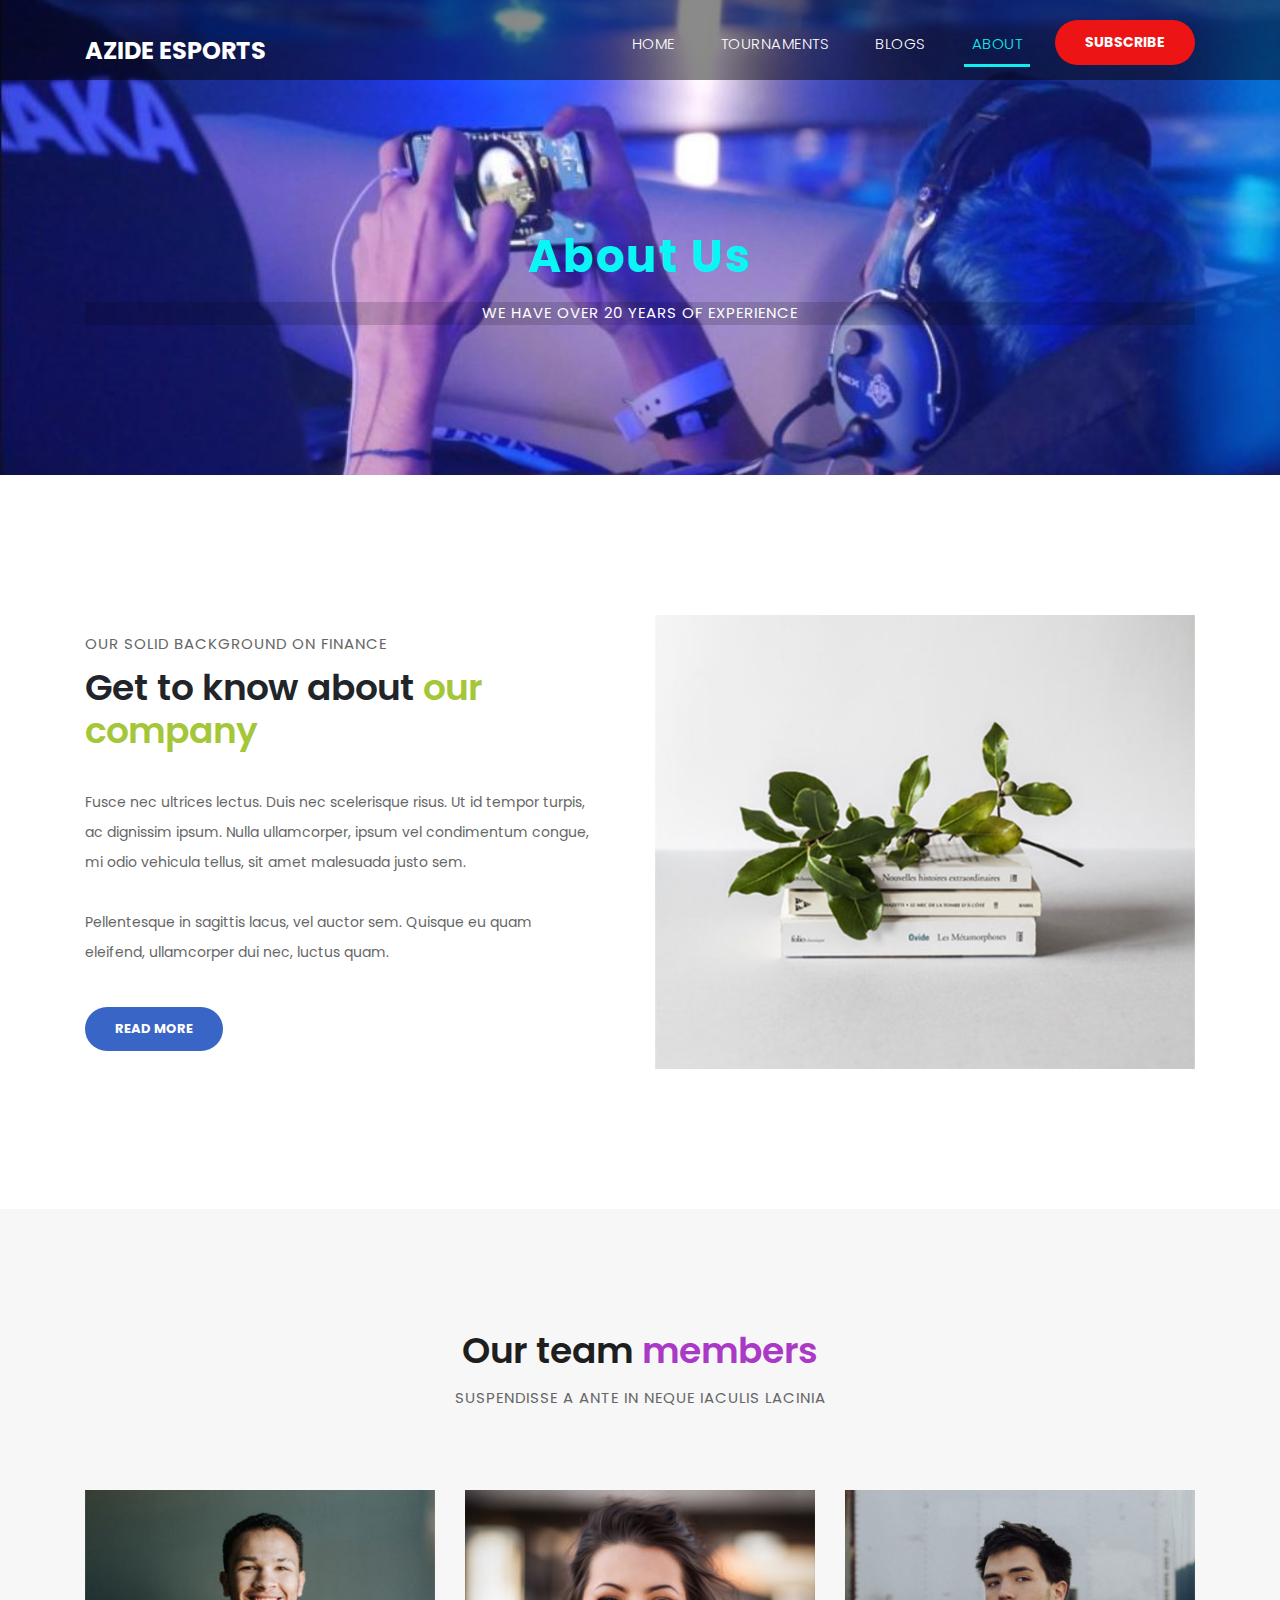
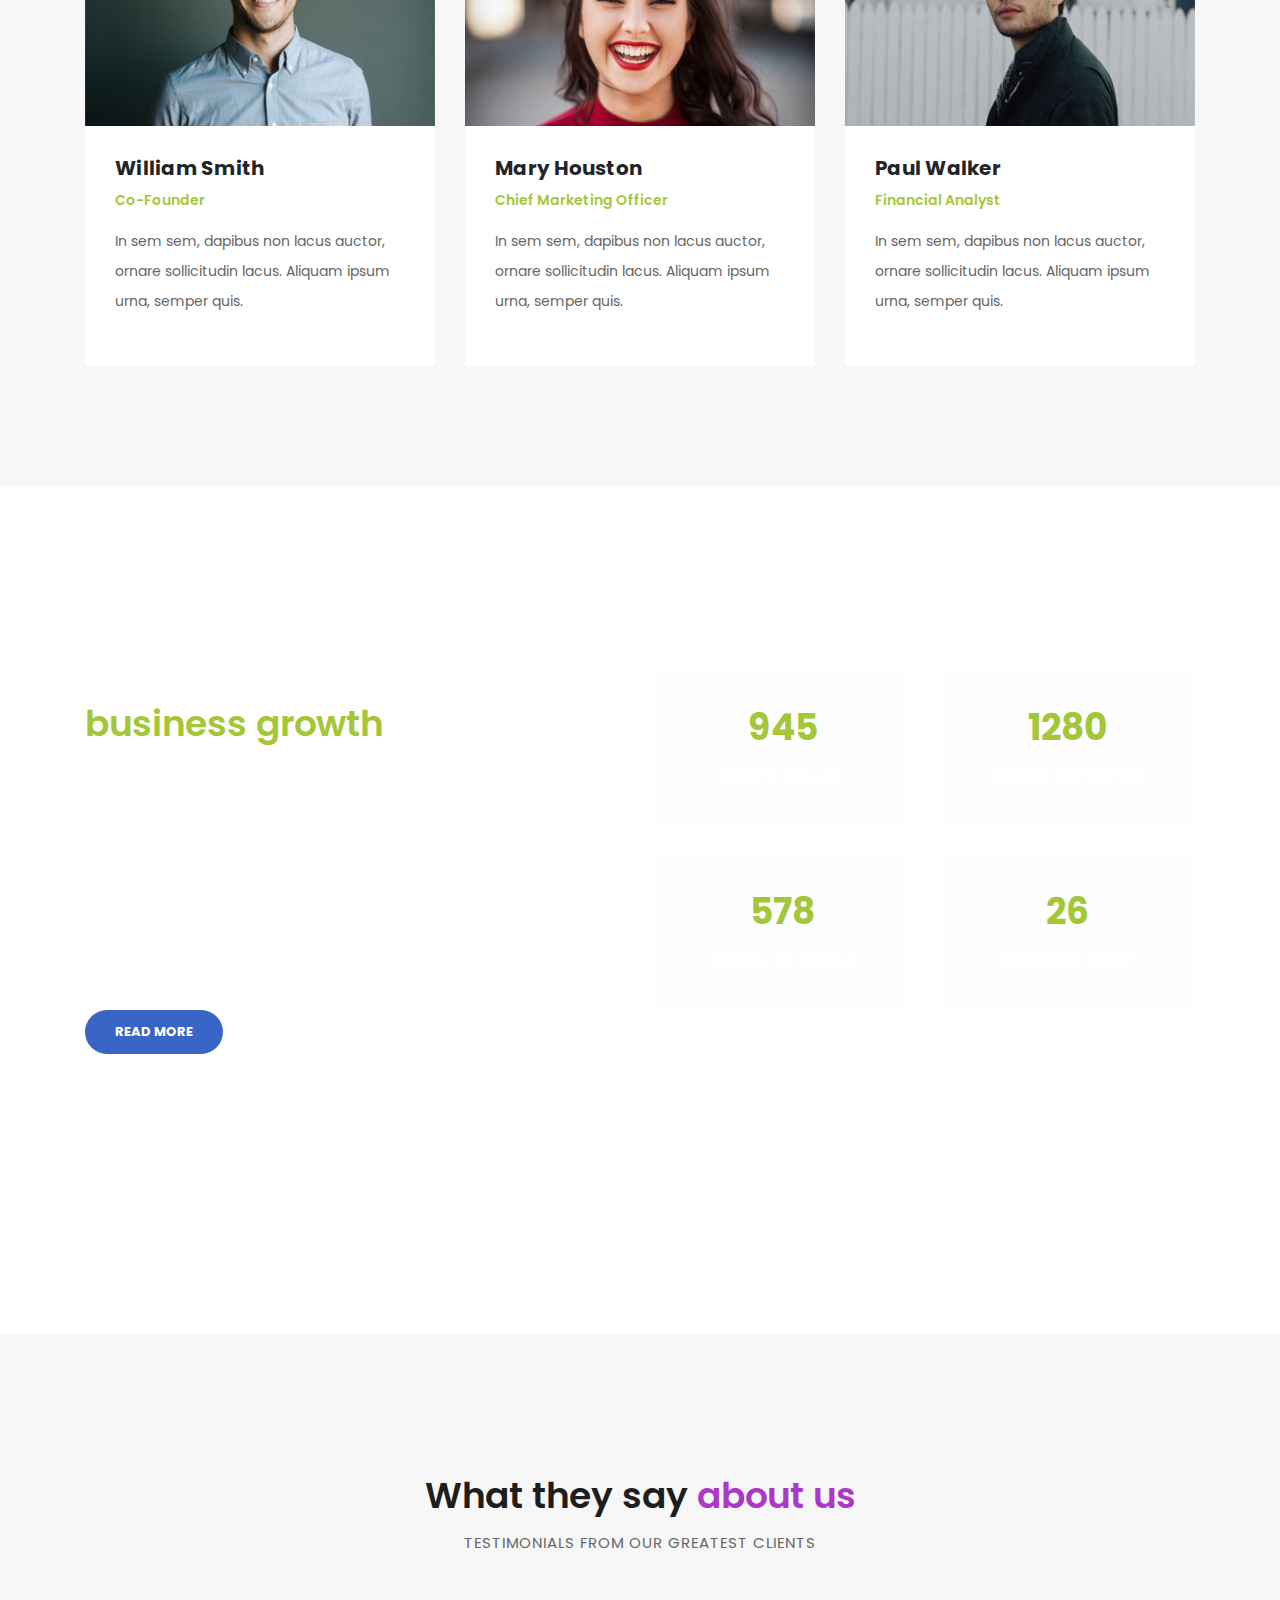
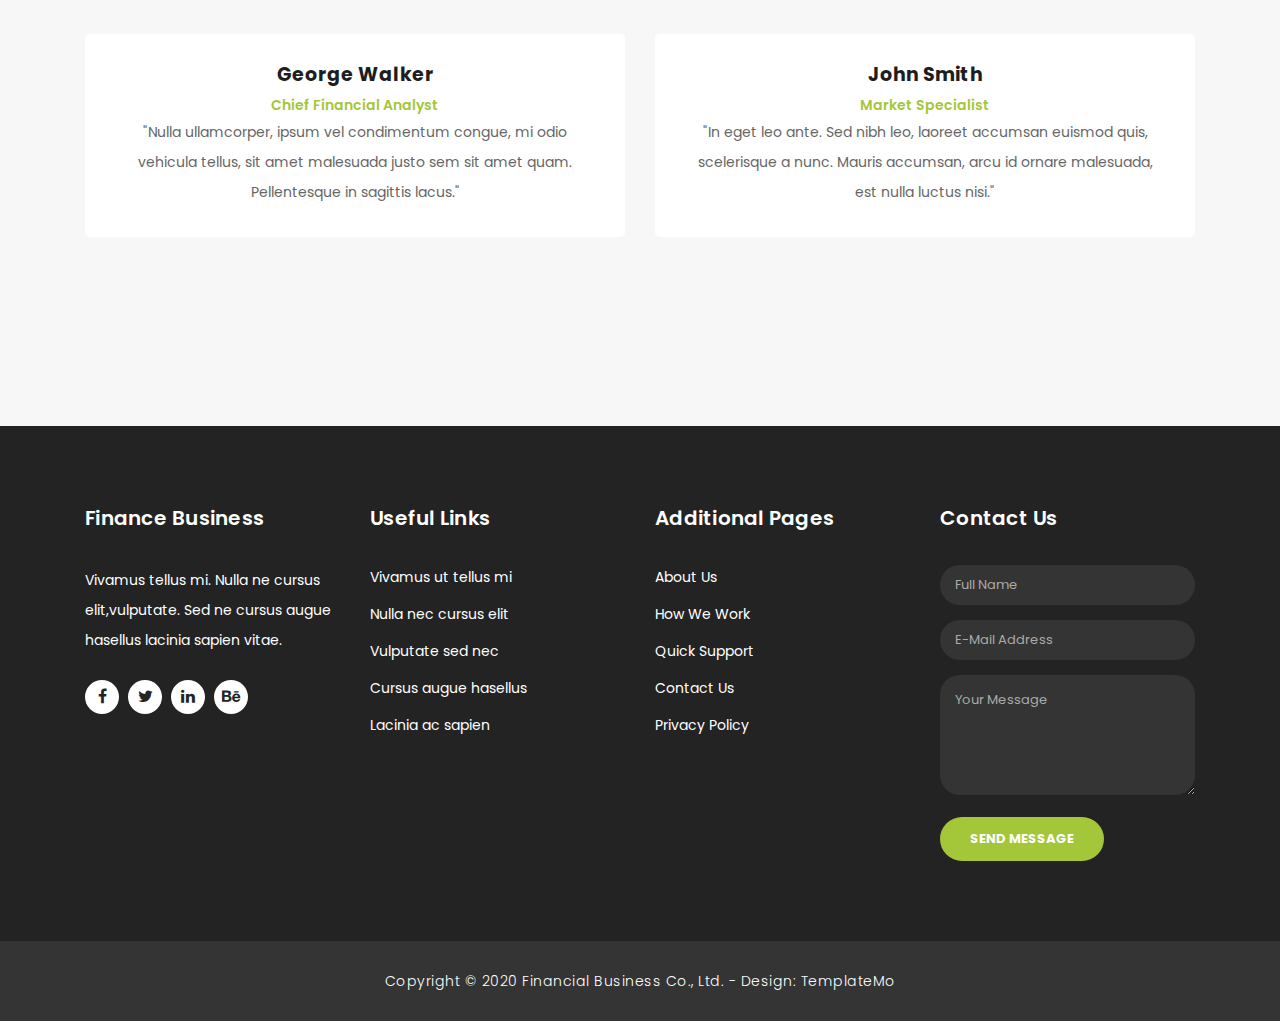
==== about.html @ a2c408aa "Add files via upload" ====
<!DOCTYPE html>
<html lang="en">

  <head>

    <meta charset="utf-8">
    <meta name="viewport" content="width=device-width, initial-scale=1, shrink-to-fit=no">
    <meta name="description" content="">
    <meta name="author" content="TemplateMo">
    <link href="https://fonts.googleapis.com/css?family=Poppins:100,200,300,400,500,600,700,800,900&display=swap" rel="stylesheet">

    <title>About Us</title>

    <!-- Bootstrap core CSS -->
    <link href="vendor/bootstrap/css/bootstrap.min.css" rel="stylesheet">

    <!-- Additional CSS Files -->
    <link rel="stylesheet" href="assets/css/fontawesome.css">
    <link rel="stylesheet" href="assets/css/templatemo-finance-business.css">
    <link rel="stylesheet" href="assets/css/owl.css">

  </head>

  <body>


    
    
    <header class="">
      <nav class="navbar navbar-expand-lg">
        <div class="container">
          <a class="navbar-brand" href="index.html"><h2>AZIDE ESPORTS</h2></a>
          <button class="navbar-toggler" type="button" data-toggle="collapse" data-target="#navbarResponsive" aria-controls="navbarResponsive" aria-expanded="false" aria-label="Toggle navigation">
            <span class="navbar-toggler-icon"></span>
          </button>
          <div class="collapse navbar-collapse" id="navbarResponsive">
            <ul class="navbar-nav ml-auto">
              <li class="nav-item">
                <a class="nav-link" href="index.html">HOME
                  <span class="sr-only">(current)</span>
                </a>
              </li>
              <li class="nav-item">
                <a class="nav-link" href="event.html">TOURNAMENTS</a>
              </li>
              <li class="nav-item ">
                <a class="nav-link" href="w3schoolblog.htm">BLOGS</a>
              </li>
              <li class="nav-item active">
                <a class="nav-link" href="about.html">ABOUT</a>
              </li>
              <li>
                <a href="#" class="filled-button1">SUBSCRIBE</a>
              </li>
            </ul>
          </div>
        </div>
      </nav>
    </header>

    <!-- Page Content -->
    <div class="page-heading header-text">
      <div class="container">
        <div class="row">
          <div class="col-md-12">
            <h1>About Us</h1>
            <span>We have over 20 years of experience</span>
          </div>
        </div>
      </div>
    </div>

    <div class="more-info about-info">
      <div class="container">
        <div class="row">
          <div class="col-md-12">
            <div class="more-info-content">
              <div class="row">
                <div class="col-md-6 align-self-center">
                  <div class="right-content">
                    <span>our solid background on finance</span>
                    <h2>Get to know about <em>our company</em></h2>
                    <p>Fusce nec ultrices lectus. Duis nec scelerisque risus. Ut id tempor turpis, ac dignissim ipsum. Nulla ullamcorper, ipsum vel condimentum congue, mi odio vehicula tellus, sit amet malesuada justo sem. 
                    <br><br>Pellentesque in sagittis lacus, vel auctor sem. Quisque eu quam eleifend, ullamcorper dui nec, luctus quam.</p>
                    <a href="" class="filled-button">Read More</a>
                  </div>
                </div>
                <div class="col-md-6">
                  <div class="left-image">
                    <img src="assets/images/about-image.jpg" alt="">
                  </div>
                </div>
              </div>
            </div>
          </div>
        </div>
      </div>
    </div>

    <div class="team">
      <div class="container">
        <div class="row">
          <div class="col-md-12">
            <div class="section-heading">
              <h2>Our team <em>members</em></h2>
              <span>Suspendisse a ante in neque iaculis lacinia</span>
            </div>
          </div>
          <div class="col-md-4">
            <div class="team-item">
              <img src="assets/images/team_01.jpg" alt="">
              <div class="down-content">
                <h4>William Smith</h4>
                <span>Co-Founder</span>
                <p>In sem sem, dapibus non lacus auctor, ornare sollicitudin lacus. Aliquam ipsum urna, semper quis.</p>
              </div>
            </div>
          </div>
          <div class="col-md-4">
            <div class="team-item">
              <img src="assets/images/team_02.jpg" alt="">
              <div class="down-content">
                <h4>Mary Houston</h4>
                <span>Chief Marketing Officer</span>
                <p>In sem sem, dapibus non lacus auctor, ornare sollicitudin lacus. Aliquam ipsum urna, semper quis.</p>
              </div>
            </div>
          </div>
          <div class="col-md-4">
            <div class="team-item">
              <img src="assets/images/team_03.jpg" alt="">
              <div class="down-content">
                <h4>Paul Walker</h4>
                <span>Financial Analyst</span>
                <p>In sem sem, dapibus non lacus auctor, ornare sollicitudin lacus. Aliquam ipsum urna, semper quis.</p>
              </div>
            </div>
          </div>
        </div>
      </div>
    </div>

    <div class="fun-facts">
      <div class="container">
        <div class="row">
          <div class="col-md-6">
            <div class="left-content">
              <span>Lorem ipsum dolor sit amet</span>
              <h2>Our solutions for your <em>business growth</em></h2>
              <p>Pellentesque ultrices at turpis in vestibulum. Aenean pretium elit nec congue elementum. Nulla luctus laoreet porta. Maecenas at nisi tempus, porta metus vitae, faucibus augue. 
              <br><br>Fusce et venenatis ex. Quisque varius, velit quis dictum sagittis, odio velit molestie nunc, ut posuere ante tortor ut neque.</p>
              <a href="" class="filled-button">Read More</a>
            </div>
          </div>
          <div class="col-md-6 align-self-center">
            <div class="row">
              <div class="col-md-6">
                <div class="count-area-content">
                  <div class="count-digit">945</div>
                  <div class="count-title">Work Hours</div>
                </div>
              </div>
              <div class="col-md-6">
                <div class="count-area-content">
                  <div class="count-digit">1280</div>
                  <div class="count-title">Great Reviews</div>
                </div>
              </div>
              <div class="col-md-6">
                <div class="count-area-content">
                  <div class="count-digit">578</div>
                  <div class="count-title">Projects Done</div>
                </div>
              </div>
              <div class="col-md-6">
                <div class="count-area-content">
                  <div class="count-digit">26</div>
                  <div class="count-title">Awards Won</div>
                </div>
              </div>
            </div>
          </div>
        </div>
      </div>
    </div>

    <div class="testimonials">
      <div class="container">
        <div class="row">
          <div class="col-md-12">
            <div class="section-heading">
              <h2>What they say <em>about us</em></h2>
              <span>testimonials from our greatest clients</span>
            </div>
          </div>
          <div class="col-md-12">
            <div class="owl-testimonials owl-carousel">
              
              <div class="testimonial-item">
                <div class="inner-content">
                  <h4>George Walker</h4>
                  <span>Chief Financial Analyst</span>
                  <p>"Nulla ullamcorper, ipsum vel condimentum congue, mi odio vehicula tellus, sit amet malesuada justo sem sit amet quam. Pellentesque in sagittis lacus."</p>
                </div>
                <img src="http://placehold.it/60x60" alt="">
              </div>
              
              <div class="testimonial-item">
                <div class="inner-content">
                  <h4>John Smith</h4>
                  <span>Market Specialist</span>
                  <p>"In eget leo ante. Sed nibh leo, laoreet accumsan euismod quis, scelerisque a nunc. Mauris accumsan, arcu id ornare malesuada, est nulla luctus nisi."</p>
                </div>
                <img src="http://placehold.it/60x60" alt="">
              </div>
              
              <div class="testimonial-item">
                <div class="inner-content">
                  <h4>David Wood</h4>
                  <span>Chief Accountant</span>
                  <p>"Ut ultricies maximus turpis, in sollicitudin ligula posuere vel. Donec finibus maximus neque, vitae egestas quam imperdiet nec. Proin nec mauris eu tortor consectetur tristique."</p>
                </div>
                <img src="http://placehold.it/60x60" alt="">
              </div>
              
              <div class="testimonial-item">
                <div class="inner-content">
                  <h4>Andrew Boom</h4>
                  <span>Marketing Head</span>
                  <p>"Curabitur sollicitudin, tortor at suscipit volutpat, nisi arcu aliquet dui, vitae semper sem turpis quis libero. Quisque vulputate lacinia nisl ac lobortis."</p>
                </div>
                <img src="http://placehold.it/60x60" alt="">
              </div>
              
            </div>
          </div>
        </div>
      </div>
    </div>

    <!-- Footer Starts Here -->
    <footer>
      <div class="container">
        <div class="row">
          <div class="col-md-3 footer-item">
            <h4>Finance Business</h4>
            <p>Vivamus tellus mi. Nulla ne cursus elit,vulputate. Sed ne cursus augue hasellus lacinia sapien vitae.</p>
            <ul class="social-icons">
              <li><a rel="nofollow" href="https://fb.com/templatemo" target="_blank"><i class="fa fa-facebook"></i></a></li>
              <li><a href="#"><i class="fa fa-twitter"></i></a></li>
              <li><a href="#"><i class="fa fa-linkedin"></i></a></li>
              <li><a href="#"><i class="fa fa-behance"></i></a></li>
            </ul>
          </div>
          <div class="col-md-3 footer-item">
            <h4>Useful Links</h4>
            <ul class="menu-list">
              <li><a href="#">Vivamus ut tellus mi</a></li>
              <li><a href="#">Nulla nec cursus elit</a></li>
              <li><a href="#">Vulputate sed nec</a></li>
              <li><a href="#">Cursus augue hasellus</a></li>
              <li><a href="#">Lacinia ac sapien</a></li>
            </ul>
          </div>
          <div class="col-md-3 footer-item">
            <h4>Additional Pages</h4>
            <ul class="menu-list">
              <li><a href="#">About Us</a></li>
              <li><a href="#">How We Work</a></li>
              <li><a href="#">Quick Support</a></li>
              <li><a href="#">Contact Us</a></li>
              <li><a href="#">Privacy Policy</a></li>
            </ul>
          </div>
          <div class="col-md-3 footer-item last-item">
            <h4>Contact Us</h4>
            <div class="contact-form">
              <form id="contact footer-contact" action="" method="post">
                <div class="row">
                  <div class="col-lg-12 col-md-12 col-sm-12">
                    <fieldset>
                      <input name="name" type="text" class="form-control" id="name" placeholder="Full Name" required="">
                    </fieldset>
                  </div>
                  <div class="col-lg-12 col-md-12 col-sm-12">
                    <fieldset>
                      <input name="email" type="text" class="form-control" id="email" pattern="[^ @]*@[^ @]*" placeholder="E-Mail Address" required="">
                    </fieldset>
                  </div>
                  <div class="col-lg-12">
                    <fieldset>
                      <textarea name="message" rows="6" class="form-control" id="message" placeholder="Your Message" required=""></textarea>
                    </fieldset>
                  </div>
                  <div class="col-lg-12">
                    <fieldset>
                      <button type="submit" id="form-submit" class="filled-button">Send Message</button>
                    </fieldset>
                  </div>
                </div>
              </form>
            </div>
          </div>
        </div>
      </div>
    </footer>
    
    <div class="sub-footer">
      <div class="container">
        <div class="row">
          <div class="col-md-12">
            <p>Copyright &copy; 2020 Financial Business Co., Ltd.
            
            - Design: <a rel="nofollow noopener" href="https://templatemo.com" target="_blank">TemplateMo</a></p>
          </div>
        </div>
      </div>
    </div>

    <!-- Bootstrap core JavaScript -->
    <script src="vendor/jquery/jquery.min.js"></script>
    <script src="vendor/bootstrap/js/bootstrap.bundle.min.js"></script>

    <!-- Additional Scripts -->
    <script src="assets/js/custom.js"></script>
    <script src="assets/js/owl.js"></script>
    <script src="assets/js/slick.js"></script>
    <script src="assets/js/accordions.js"></script>

    <script language = "text/Javascript"> 
      cleared[0] = cleared[1] = cleared[2] = 0; //set a cleared flag for each field
      function clearField(t){                   //declaring the array outside of the
      if(! cleared[t.id]){                      // function makes it static and global
          cleared[t.id] = 1;  // you could use true and false, but that's more typing
          t.value='';         // with more chance of typos
          t.style.color='#fff';
          }
      }
    </script>

  </body>
</html>
---- assets/css/templatemo-finance-business.css ----
body {
  font-family: 'Poppins', sans-serif;
  overflow-x: hidden;
  text-rendering: optimizeLegibility;
  -webkit-font-smoothing: antialiased;
  -moz-osx-font-smoothing: grayscale;
}
p {
	margin-bottom: 0px;
	font-size: 14px;
	color: #666666;
	line-height: 30px;
}
a {
	text-decoration: none!important;
}
ul {
	padding: 0;
	margin: 0;
	list-style: none;
}

h1,h2,h3,h4,h5,h6 {
	margin: 0px;
}

a.filled-button {
	background-color: #3966c6;
	color: #fff;
	font-size: 13px;
	text-transform: uppercase;
	font-weight: 700;
	margin-top: 10px;
	padding: 12px 30px;
	border-radius: 30px;
	display: inline-block;
	transition: all 0.3s;
}

a.filled-button:hover {
	background-color: #fff;
	color: #ff08f3;
}

a.filled-button1 {
	background-color: #ec1414;
	color: #fff;
	font-size: 14px;
	text-transform: uppercase;
	font-weight: 700;
	
	margin-left: 10px;
	margin-bottom: 15px;
	padding: 12px 30px;
	border-radius: 30px;
	display: inline-block;
	transition: all 0.3s;
}

a.filled-button:hover {
	background-color: #fff;
	color: #ff0808;
}

a.border-button {
	background-color: transparent;
	color: #fff;
	border: 2px solid #fff;
	font-size: 13px;
	text-transform: uppercase;
	font-weight: 700;
	padding: 10px 28px;
	border-radius: 30px;
	display: inline-block;
	transition: all 0.3s;
}

a.border-button:hover {
	background-color: #fff;
	color: #a4c639;
}

.section-heading {
	text-align: center;
	margin-bottom: 80px;
}

.section-heading h2 {
	font-size: 36px;
	font-weight: 600;
	color: #1e1e1e;
}

.section-heading em {
	font-style: normal;
	color: #aa39c6;
}

.section-heading span {
	display: block;
	margin-top: 15px;
	text-transform: uppercase;
	font-size: 15px;
	color: #666;
	letter-spacing: 1px;
}

#preloader {
  overflow: hidden;
  background: #3eaadb;
  left: 0;
  right: 0;
  top: 0;
  bottom: 0;
  position: fixed;
  z-index: 9999999;
  color: #fff;
}

#preloader .jumper {
  left: 0;
  top: 0;
  right: 0;
  bottom: 0;
  display: block;
  position: absolute;
  margin: auto;
  width: 50px;
  height: 50px;
}

#preloader .jumper > div {
  background-color: #fff;
  width: 10px;
  height: 10px;
  border-radius: 100%;
  -webkit-animation-fill-mode: both;
  animation-fill-mode: both;
  position: absolute;
  opacity: 0;
  width: 50px;
  height: 50px;
  -webkit-animation: jumper 1s 0s linear infinite;
  animation: jumper 1s 0s linear infinite;
}

#preloader .jumper > div:nth-child(2) {
  -webkit-animation-delay: 0.33333s;
  animation-delay: 0.33333s;
}

#preloader .jumper > div:nth-child(3) {
  -webkit-animation-delay: 0.66666s;
  animation-delay: 0.66666s;
}

@-webkit-keyframes jumper {
  0% {
    opacity: 0;
    -webkit-transform: scale(0);
    transform: scale(0);
  }
  5% {
    opacity: 1;
  }
  100% {
    -webkit-transform: scale(1);
    transform: scale(1);
    opacity: 0;
  }
}

@keyframes jumper {
  0% {
    opacity: 0;
    -webkit-transform: scale(0);
    transform: scale(0);
  }
  5% {
    opacity: 1;
  }
  100% {
    opacity: 0;
  }
}

/* Sub Header Style */

.sub-header {
	background-color: #a4c639;
	height: 46px;
	line-height: 46px;
}

.sub-header ul li {
	display: inline-block;
}

.sub-header ul.left-info li {
	border-left: 1px solid rgba(250,250,250,0.3);
	padding: 0px 20px;
}

.sub-header ul.left-info li:last-child {
	border-right: 1px solid rgba(250,250,250,0.3);
}

.sub-header ul.left-info li i {
	margin-right: 10px;
	font-size: 18px;
}

.sub-header ul.left-info li a {
	color: #fff;
	font-size: 14px;
	font-weight: 600;
}

.sub-header ul.right-icons {
	float: right;
}

.sub-header ul.right-icons li {
	margin-right: -4px;
	width: 46px;
	display: inline-block;
	text-align: center;
	border-right: 1px solid rgba(250,250,250,0.3);
}

.sub-header ul.right-icons li:first-child {
	border-left: 1px solid rgba(250,250,250,0.3);
}

.sub-header ul.right-icons li a {
	color: #fff;
	transition: all 0.3s;
}

.sub-header ul.right-icons li a:hover {
	opacity: 0.75;
}



/* Header Style */
header {
	position: absolute;
	z-index: 99999;
	width: 100%;
	background-color: rgba(0, 0, 0, 0.459)!important;
	height: 80px;
	-webkit-transition: all 0.3s ease-in-out 0s;
    -moz-transition: all 0.3s ease-in-out 0s;
    -o-transition: all 0.3s ease-in-out 0s;
    transition: all 0.3s ease-in-out 0s;
}
header .navbar {
	padding: 20px 0px;
}
.background-header .navbar {
	padding: 10px 0px;
}
.background-header {
	top: 0;
	position: fixed;
	background-color: #fff!important;
	box-shadow: 0px 1px 10px rgba(0,0,0,0.1);
}
.background-header .navbar-brand h2 {
	color: #f5a30f!important;
}
.background-header .navbar-nav a.nav-link {
	color: #1e1e1e!important;
}
.background-header .navbar-nav .nav-link:hover,
.background-header .navbar-nav .active>.nav-link,
.background-header .navbar-nav .nav-link.active,
.background-header .navbar-nav .nav-link.show,
.background-header .navbar-nav .show>.nav-link {
	color: #10eeee!important;
}
.navbar .navbar-brand {
	float: 	left;
	margin-top: 12px;
	outline: none;
}
.navbar .navbar-brand h2 {
	color: #fff;
	text-transform: uppercase;
	font-size: 24px;
	font-weight: 700;
	margin-bottom: 10px;
	-webkit-transition: all .3s ease 0s;
    -moz-transition: all .3s ease 0s;
    -o-transition: all .3s ease 0s;
    transition: all .3s ease 0s;
}
.navbar .navbar-brand h2 em {
	font-style: normal;
	font-size: 16px;
}
#navbarResponsive {
	z-index: 999;
}
.navbar-collapse {
	text-align: center;
}
.navbar .navbar-nav .nav-item {
	margin: 0px 15px;
}
.navbar .navbar-nav a.nav-link {
	text-transform:capitalize;
	font-size: 15px;
	font-weight: 300;
	letter-spacing: 0.5px;
	color: #fff;
	transition: all 0.5s;
	margin-top: 5px;
}
.navbar .navbar-nav .nav-link:hover,
.navbar .navbar-nav .active>.nav-link,
.navbar .navbar-nav .nav-link.active,
.navbar .navbar-nav .nav-link.show,
.navbar .navbar-nav .show>.nav-link {
	color: #10eeee;
	border-bottom: 3px solid #10eeee;
}
.navbar .navbar-toggler-icon {
	background-image: none;
}
.navbar .navbar-toggler {
	border-color: #fff;
	background-color: #fff;	
	height: 36px;
	outline: none;
	border-radius: 0px;
	position: absolute;
	right: 30px;
	top: 20px;
}
.navbar .navbar-toggler-icon:after {
	content: '\f0c9';
	color: #a4c639;
	font-size: 18px;
	line-height: 26px;
	font-family: 'FontAwesome';
}



/* Banner Style */

.img-fill{
  width: 100%;
  display: block;
  overflow: hidden;
  position: relative;
  text-align: center
}

.img-fill img {
  min-height: 100%;
  min-width: 100%;
  position: relative;
  display: inline-block;
  max-width: none;
}

*,
*:before,
*:after {
  -webkit-box-sizing: border-box;
  box-sizing: border-box;
  -webkit-font-smoothing: antialiased;
  -moz-osx-font-smoothing: grayscale;
}

.Grid1k {
  padding: 0 15px;
  max-width: 1200px;
  margin: auto;
}

.blocks-box,
.slick-slider {
  margin: 0;
  padding: 0!important;
}

.slick-slide {
  float: left;
  padding: 0;
}

.Modern-Slider .item .img-fill {
	background-size: cover;
	background-position: center center;
	background-repeat: no-repeat;
	height:95vh;
}

.Modern-Slider .item-1 .img-fill {
	background-image: url(../images/florian-olivo-Mf23RF8xArY-unsplash.jpg);
}

.Modern-Slider .item-2 .img-fill {
	background-image: url(../images/01.jpg);
}

.Modern-Slider .item-3 .img-fill {
	background-image: url(../images/mateo-vrbnjak-nCU4yq5xDEQ-unsplash.jpg);
}

.Modern-Slider .NextArrow{
  position:absolute;
  top:50%;
  right:30px;
  border:0 none;
  background-color: transparent;
  text-align:center;
  font-size: 36px;
  font-family: 'FontAwesome';
  color:#FFF;
  z-index:5;
  outline: none;
  cursor: pointer;
}

.Modern-Slider .NextArrow:before{
  content:'\f105';
}

.Modern-Slider .PrevArrow {
  position:absolute;
  top:50%;
  left:30px;
  border:0 none;
  background-color: transparent;
  text-align:center;
  font-size: 36px;
  font-family: 'FontAwesome';
  color:#FFF;
  z-index:5;
  outline: none;
  cursor: pointer;
}

.Modern-Slider .PrevArrow:before{
  content:'\f104';
}

ul.slick-dots {
  display: none!important;
}

.Modern-Slider .text-content {
	text-align: left;
  	width: 75%;
  	position: absolute;
  	top: 50%;
  	left: 50%;
  	transform: translate(-50%, -50%);
}

.Modern-Slider .item h6 {
  margin-bottom: 15px;
  font-size: 22px;
  text-transform: uppercase;
  font-weight: 700;
  letter-spacing: 1px;
  color:#a4c639;
  animation:fadeOutRight 1s both;
}

.Modern-Slider .item h4 {
  margin-bottom: 10px;
  text-transform: uppercase;
  font-size: 44px;
  font-weight: 700;
  letter-spacing: 2.5px;
  color:#FFF;
  overflow:hidden;
  animation:fadeOutLeft 1s both;
}

.Modern-Slider .item p {
	max-width: 570px;
	color: #fff;
	font-size: 15px;
	font-weight: 400;
	line-height: 30px;
	margin-bottom: 40px;
}

.Modern-Slider .item a {
  margin: 0 5px;
}

.Modern-Slider .item.slick-active h6{
  animation:fadeInDown 1s both 1s;
}

.Modern-Slider .item.slick-active h4{
  animation:fadeInLeft 1s both 1.5s;
}

.Modern-Slider .item.slick-active{
  animation:Slick-FastSwipeIn 1s both;
}

.Modern-Slider .buttons {
  position: relative;
}

.Modern-Slider {background:#000;}


/* ==== Slick Slider Css Ruls === */
.slick-slider{position:relative;display:block;-webkit-user-select:none;-moz-user-select:none;-ms-user-select:none;user-select:none;-webkit-touch-callout:none;-khtml-user-select:none;-ms-touch-action:pan-y;touch-action:pan-y;-webkit-tap-highlight-color:transparent}
.slick-list{position:relative;display:block;overflow:hidden;margin:0;padding:0}
.slick-list:focus{outline:none}.slick-list.dragging{cursor:hand}
.slick-slider .slick-track,.slick-slider .slick-list{-webkit-transform:translate3d(0,0,0);-ms-transform:translate3d(0,0,0);transform:translate3d(0,0,0)}
.slick-track{position:relative;top:0;left:0;display:block}
.slick-track:before,.slick-track:after{display:table;content:''}.slick-track:after{clear:both}
.slick-loading .slick-track{visibility:hidden}
.slick-slide{display:none;float:left /* If RTL Make This Right */ ;height:100%;min-height:1px}
.slick-slide.dragging img{pointer-events:none}
.slick-initialized .slick-slide{display:block}
.slick-loading .slick-slide{visibility:hidden}
.slick-vertical .slick-slide{display:block;height:auto;border:1px solid transparent}




/* Request Form */

.request-form {
	background-color: #a4c639;
	padding: 40px 0px;
	color: #fff;
}

.request-form h4 {
	font-size: 22px;
	font-weight: 600;
}

.request-form span {
	font-size: 15px;
	font-weight: 400;
	display: inline-block;
	margin-top: 10px;
}

.request-form a.border-button {
	margin-top: 12px;
	float: right;
}




/* Services */

.services {
	margin-top: 140px;
}

.service-item img {
	width: 100%;
	overflow: hidden;
}

.service-item .down-content {
	background-color: #f7f7f7;
	padding: 30px;
}

.service-item .down-content h4 {
	font-size: 20px;
	font-weight: 700;
	letter-spacing: 0.25px;
	margin-bottom: 15px;
}

.service-item .down-content p {
	margin-bottom: 20px;
}



/* Fun Facts */

.fun-facts {
	margin-top: 140px;
	background-image: url(../images/fun-facts-bg.jpg);
	background-position: center center;
	background-repeat: no-repeat;
	background-size: cover;
	background-attachment: fixed;
	padding: 140px 0px;
	color: #fff;
}

.fun-facts span {
	text-transform: uppercase;
	font-size: 15px;
	color: #fff;
	letter-spacing: 1px;
	margin-bottom: 10px;
	display: block;
}

.fun-facts h2 {
	font-size: 36px;
	font-weight: 600;
	margin-bottom: 35px;
}

.fun-facts em {
	font-style: normal;
	color: #a4c639;
}

.fun-facts p {
	color: #fff;
	margin-bottom: 40px;
}

.fun-facts .left-content {
	margin-right: 45px;
}

.count-area-content {
	text-align: center;
	background-color: rgba(250,250,250,0.1);
	padding: 25px 30px 35px 30px;
	margin: 15px 0px;
}

.count-digit {
    margin: 5px 0px;
    color: #a4c639;
    font-weight: 700;
    font-size: 36px;
}
.count-title {
    font-size: 20px;
    font-weight: 600;
    color: #fff;
    letter-spacing: 0.5px;
}



/* More Info */

.more-info {
	margin-top: 140px;
}

.more-info .left-image img {
	width: 100%;
	overflow: hidden;
}

.more-info .more-info-content {
	background-color: #f7f7f7;
}

.about-info .more-info-content {
	background-color: transparent;
}

.about-info .right-content {
	padding: 0px!important;
	margin-right: 30px;
}

.more-info .right-content {
	padding: 45px 45px 45px 30px;
}

.more-info .right-content span {
	text-transform: uppercase;
	font-size: 15px;
	color: #666;
	letter-spacing: 1px;
	margin-bottom: 10px;
	display: block;
}

.more-info .right-content h2 {
	font-size: 36px;
	font-weight: 600;
	margin-bottom: 35px;
}

.more-info .right-content em {
	font-style: normal;
	color: #a4c639;
}

.more-info .right-content p {
	margin-bottom: 30px;
}


/* Testimonials Style */

.about-testimonials {
	margin-top: 0px!important;
}

.testimonials {
	margin-top: 140px;
	background-color: #f7f7f7;
	padding: 140px 0px;
}
.testimonial-item .inner-content {
	text-align: center;
	background-color: #fff;	
	padding: 30px;
	border-radius: 5px;
}
.testimonial-item p {
	font-size: 14px;
	font-weight: 400;
}
.testimonial-item h4 {
	font-size: 19px;
	font-weight: 700;
	color: #1e1e1e;
	letter-spacing: 0.5px;
	margin-bottom: 0px;
}
.testimonial-item span {
	display: inline-block;
	margin-top: 8px;
	font-weight: 600;
	font-size: 14px;
	color: #a4c639;
}
.testimonial-item img {
	max-width: 60px;
	border-radius: 50%;
	margin: 25px auto 0px auto;
}




/* Call Back Style */

.callback-services {
	border-top: 1px solid #eee;
	padding-top: 140px;
}

.contact-us {
	background-color: #f7f7f7;
	padding: 140px 0px;
}

.contact-us .contact-form {
	background-color: transparent!important;
	padding: 0!important;
}

.callback-form {
	margin-top: 140px;
}

.callback-form .contact-form {
	background-color: #a4c639;
	padding: 60px;
	border-radius: 5px;
	text-align: center;
}

.callback-form .contact-form input {
	border-radius: 20px;
	height: 40px;
	line-height: 40px;
	display: inline-block;
	padding: 0px 15px;
	color: #6a6a6a;
	font-size: 13px;
	text-transform: none;
	box-shadow: none;
	border: none;
	margin-bottom: 35px;
}

.callback-form .contact-form input:focus {
	outline: none;
	box-shadow: none;
	border: none;
}

.callback-form .contact-form textarea {
	border-radius: 20px;
	height: 120px;
	max-height: 200px;
	min-height: 120px;
	display: inline-block;
	padding: 15px;
	color: #6a6a6a;
	font-size: 13px;
	text-transform: none;
	box-shadow: none;
	border: none;
	margin-bottom: 35px;
}

.callback-form .contact-form textarea:focus {
	outline: none;
	box-shadow: none;
	border: none;
}

.callback-form .contact-form ::-webkit-input-placeholder { /* Edge */
  color: #aaa;
}
.callback-form .contact-form :-ms-input-placeholder { /* Internet Explorer 10-11 */
  color: #aaa;
}
.callback-form .contact-form ::placeholder {
  color: #aaa;
}

.callback-form .contact-form button.border-button {
	background-color: transparent;
	color: #fff;
	border: 2px solid #fff;
	font-size: 13px;
	text-transform: uppercase;
	font-weight: 700;
	padding: 10px 28px;
	border-radius: 30px;
	display: inline-block;
	transition: all 0.3s;
	outline: none;
	box-shadow: none;
	text-shadow: none;
	cursor: pointer;
}

.callback-form .contact-form button.border-button:hover {
	background-color: #fff;
	color: #a4c639;
}

.contact-us .contact-form button.filled-button {
	background-color: #1e89ec;
	color: #fff;
	border: none;
	font-size: 13px;
	text-transform: uppercase;
	font-weight: 700;
	padding: 12px 30px;
	border-radius: 30px;
	display: inline-block;
	transition: all 0.3s;
	outline: none;
	box-shadow: none;
	text-shadow: none;
	cursor: pointer;
}

.contact-us .contact-form button.filled-button:hover {
	background-color: #fff;
	color: #a4c639;
}



/* Partners Style */

.contact-partners {
	margin-top: -8px!important;
}

.partners {
	margin-top: 140px;
	background-color: #f7f7f7;
	padding: 60px 0px;
}

.partners .owl-item {
	text-align: center;
	cursor: pointer;
}

.partners .partner-item img {
	max-width: 156px;
	margin: auto;
}



/* Footer Style */

footer {
	background-color: #232323;
	padding: 80px 0px;
	color: #fff;
}

footer h4 {
	color: #fff;
	font-size: 20px;
	font-weight: 600;
	letter-spacing: 0.25px;
	margin-bottom: 35px;
}
footer p {
	color: #fff;
}

footer ul.social-icons {
	margin-top: 25px;
}

footer ul.social-icons li {
	display: inline-block;
	margin-right: 5px;
}

footer ul.social-icons li:last-child {
	margin-right: 0px;
}

footer ul.social-icons li a {
	width: 34px;
	height: 34px;
	display: inline-block;
	line-height: 34px;
	text-align: center;
	background-color: #fff;
	color: #232323;
	border-radius: 50%;
	transition: all 0.3s;
}

footer ul.social-icons li a:hover {
	background-color: #a4c639;
}

footer ul.menu-list li {
	margin-bottom: 13px;
}

footer ul.menu-list li:last-child {
	margin-bottom: 0px;
}

footer ul.menu-list li a {
	font-size: 14px;
	color: #fff;
	transition: all 0.3s;
}

footer ul.menu-list li a:hover {
	color: #a4c639;
}

footer .contact-form input {
	border-radius: 20px;
	height: 40px;
	line-height: 40px;
	display: inline-block;
	padding: 0px 15px;
	color: #aaa!important;
	background-color: #343434;
	font-size: 13px;
	text-transform: none;
	box-shadow: none;
	border: none;
	margin-bottom: 15px;
}

footer .contact-form input:focus {
	outline: none;
	box-shadow: none;
	border: none;
	background-color: #343434;
}

footer .contact-form textarea {
	border-radius: 20px;
	height: 120px;
	max-height: 200px;
	min-height: 120px;
	display: inline-block;
	padding: 15px;
	color: #aaa!important;
	background-color: #343434;
	font-size: 13px;
	text-transform: none;
	box-shadow: none;
	border: none;
	margin-bottom: 15px;
}

footer .contact-form textarea:focus {
	outline: none;
	box-shadow: none;
	border: none;
	background-color: #343434;
}

footer .contact-form ::-webkit-input-placeholder { /* Edge */
  color: #aaa;
}
footer .contact-form :-ms-input-placeholder { /* Internet Explorer 10-11 */
  color: #aaa;
}
footer .contact-form ::placeholder {
  color: #aaa;
}

footer .contact-form button.filled-button {
	background-color: transparent;
	color: #fff;
	background-color: #a4c639;
	border: none;
	font-size: 13px;
	text-transform: uppercase;
	font-weight: 700;
	padding: 12px 30px;
	border-radius: 30px;
	display: inline-block;
	transition: all 0.3s;
	outline: none;
	box-shadow: none;
	text-shadow: none;
	cursor: pointer;
}

footer .contact-form button.filled-button:hover {
	background-color: #fff;
	color: #a4c639;
}



/* Sub-footer Style */

.sub-footer {
	background-color: #343434;
	text-align: center;
	padding: 25px 0px;
}

.sub-footer p {
	color: #fff;
	font-weight: 300;
	letter-spacing: 0.5px;
}

.sub-footer a {
	color: #fff;
}


.page-heading {
	text-align: center;
	background-image: url(../images/02.jpg);
	background-position: center center;
	background-repeat: no-repeat;
	background-size: cover;
	padding: 230px 0px 150px 0px;
	color: #fff;
	opacity: 98% ;
	background-color: black;
}

.page-heading h1 {
	text-transform: capitalize;
	font-size: 45px;
	font-weight: 700;
	letter-spacing: 2px;
	margin-bottom: 18px;
	color: #06f5f5;
	text-align: center;
	text-shadow: rgba(255, 0, 0, 0.781);
	
}

.page-heading span {
	font-size: 15px;
	text-transform: uppercase;
	letter-spacing: 1px;
	color: rgb(255, 255, 255);
	display: block;
	background-color: rgba(0, 0, 0, 0.158);
}


/* team */

.team {
	background-color: #f7f7f7;
	margin-top: 140px;
	margin-bottom: -140px;
	padding: 120px 0px;
}

.team-item img {
	width: 100%;
	overflow: hidden;
}

.team-item .down-content {
	background-color: #fff;
	padding: 30px;
}

.team-item .down-content h4 {
	font-size: 20px;
	font-weight: 700;
	letter-spacing: 0.25px;
	margin-bottom: 10px;
}

.team-item .down-content span {
	color: #a4c639;
	font-weight: 600;
	font-size: 14px;
	display: block;
	margin-bottom: 15px;
}

.team-item .down-content p {
	margin-bottom: 20px;
}


/* Single Service */

.single-services {
	margin-top: 140px;
}

#tabs ul {
  margin: 0;
  padding: 0;
}
#tabs ul li {
  margin-bottom: 10px;
  display: inline-block;
  width: 100%;
}
#tabs ul li:last-child {
  margin-bottom: 0px;
}
#tabs ul li a {
	text-transform: capitalize;
	width: 100%;
	padding: 30px 30px;
	display: inline-block;
	background-color: #a4c639;
  	font-size: 20px;
  	color: #121212;
  	letter-spacing: 0.5px;
  	font-weight: 700;
  	transition: all 0.3s;
}
#tabs ul li a i {
	float: right;
	margin-top: 5px;
}
#tabs ul .ui-tabs-active span {
  background: #faf5b2;
  border: #faf5b2;
  line-height: 90px;
  border-bottom: none;
}
#tabs ul .ui-tabs-active a {
  color: #fff;
}
#tabs ul .ui-tabs-active span {
  color: #1e1e1e;
}
.tabs-content {
	margin-left: 30px;
  text-align: left;
  display: inline-block;
  transition: all 0.3s;
}
.tabs-content img {
	max-width: 100%;
	overflow: hidden;
}
.tabs-content h4 {
	font-size: 20px;
	font-weight: 700;
	letter-spacing: 0.25px;
	margin-bottom: 15px;
	margin-top: 30px;
}
.tabs-content p {
  font-size: 14px;
  color: #7a7a7a;
  margin-bottom: 0px;
}



/* Contact Information */

.contact-information {
	margin-top: 140px;
}

.contact-information .contact-item {
	padding: 60px 30px;
	background-color: #f7f7f7;
	text-align: center;
}

.contact-information .contact-item i {
	color: #a4c639;
	font-size: 48px;
	margin-bottom: 40px;
}

.contact-information .contact-item h4 {
	font-size: 20px;
	font-weight: 700;
	letter-spacing: 0.25px;
	margin-bottom: 15px;
}

.contact-information .contact-item p {
	margin-bottom: 20px;
}

.contact-information .contact-item a {
	font-weight: 600;
	color: #a4c639;
	font-size: 15px;
}




/* Responsive Style */
@media (max-width: 768px) {
	.sub-header {
		display: none;
	}
	.Modern-Slider .item h6 {
	  margin-bottom: 15px;
	  font-size: 18px;
	}
	.Modern-Slider .item h4 {
	  margin-bottom: 25px;
	  font-size: 28px;
	  line-height: 36px;
	  letter-spacing: 1px;
	}
	.Modern-Slider .item p {
		max-width: 570px;
		line-height: 25px;
		margin-bottom: 30px;
	}
	.Modern-Slider .NextArrow{
	  right:5px;
	}
	.Modern-Slider .PrevArrow {
	  left:5px;
	}
	.request-form {
		text-align: center;
	}
	.request-form a.border-button {
		float: none;
		margin-top: 30px;
	}
	.services .service-item {
		margin-bottom: 30px;
	}
	.fun-facts .left-content {
		margin-right: 0px;
		margin-bottom: 30px;
	}
	.more-info .right-content  {
		padding: 30px;
	}
	footer {
		padding: 80px 0px 20px 0px;
	}
	footer .footer-item {
		border-bottom: 1px solid #343434;
		margin-bottom: 30px;
		padding-bottom: 30px;
	}
	footer .last-item {
		border-bottom: none;
	}
	.about-info .right-content {
		margin-right: 0px;
		margin-bottom: 30px;
	}
	.team .team-item {
		margin-bottom: 30px;
	}
	.tabs-content {
		margin-left: 0px;
		margin-top: 30px;
	}
	.contact-item {
		margin-bottom: 30px;
	}
}

@media (max-width: 992px) {
	.navbar .navbar-brand {
		position: absolute;
		left: 30px;
		top: 10px;
	}
	.navbar .navbar-brand {
		width: auto;
	}
	.navbar:after {
		display: none;
	}
	#navbarResponsive {
	    z-index: 99999;
	    position: absolute;
	    top: 80px;
	    left: 0;
	    width: 100%;
	    text-align: center;
	    background-color: #fff;
	    box-shadow: 0px 10px 10px rgba(0,0,0,0.1);
	}
	.navbar .navbar-nav .nav-item {
		border-bottom: 1px solid #eee;
	}
	.navbar .navbar-nav .nav-item:last-child {
		border-bottom: none;
	}
	.navbar .navbar-nav a.nav-link {
		padding: 15px 0px;
		color: #1e1e1e!important;
	}
	.navbar .navbar-nav .nav-link:hover,
	.navbar .navbar-nav .active>.nav-link,
	.navbar .navbar-nav .nav-link.active,
	.navbar .navbar-nav .nav-link.show,
	.navbar .navbar-nav .show>.nav-link {
		color: #a4c639!important;
		border-bottom: none!important;
	}
}
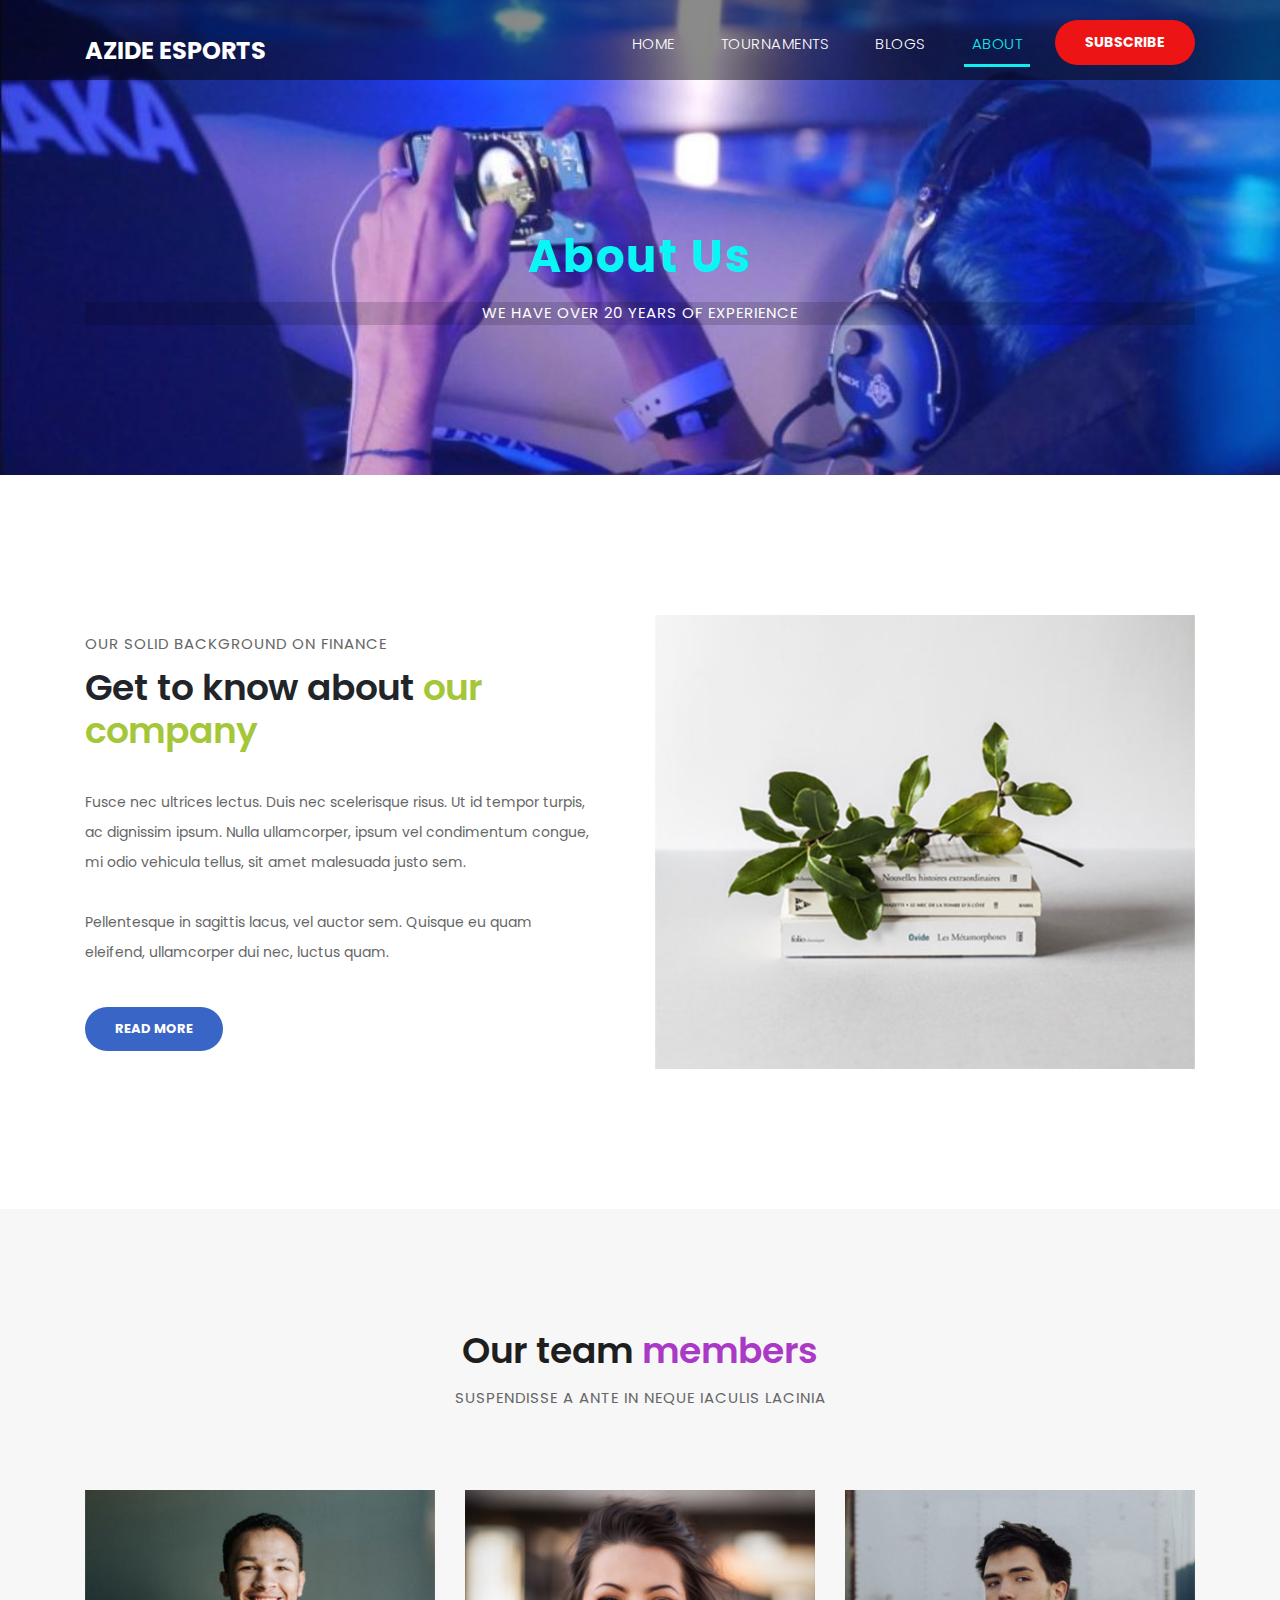
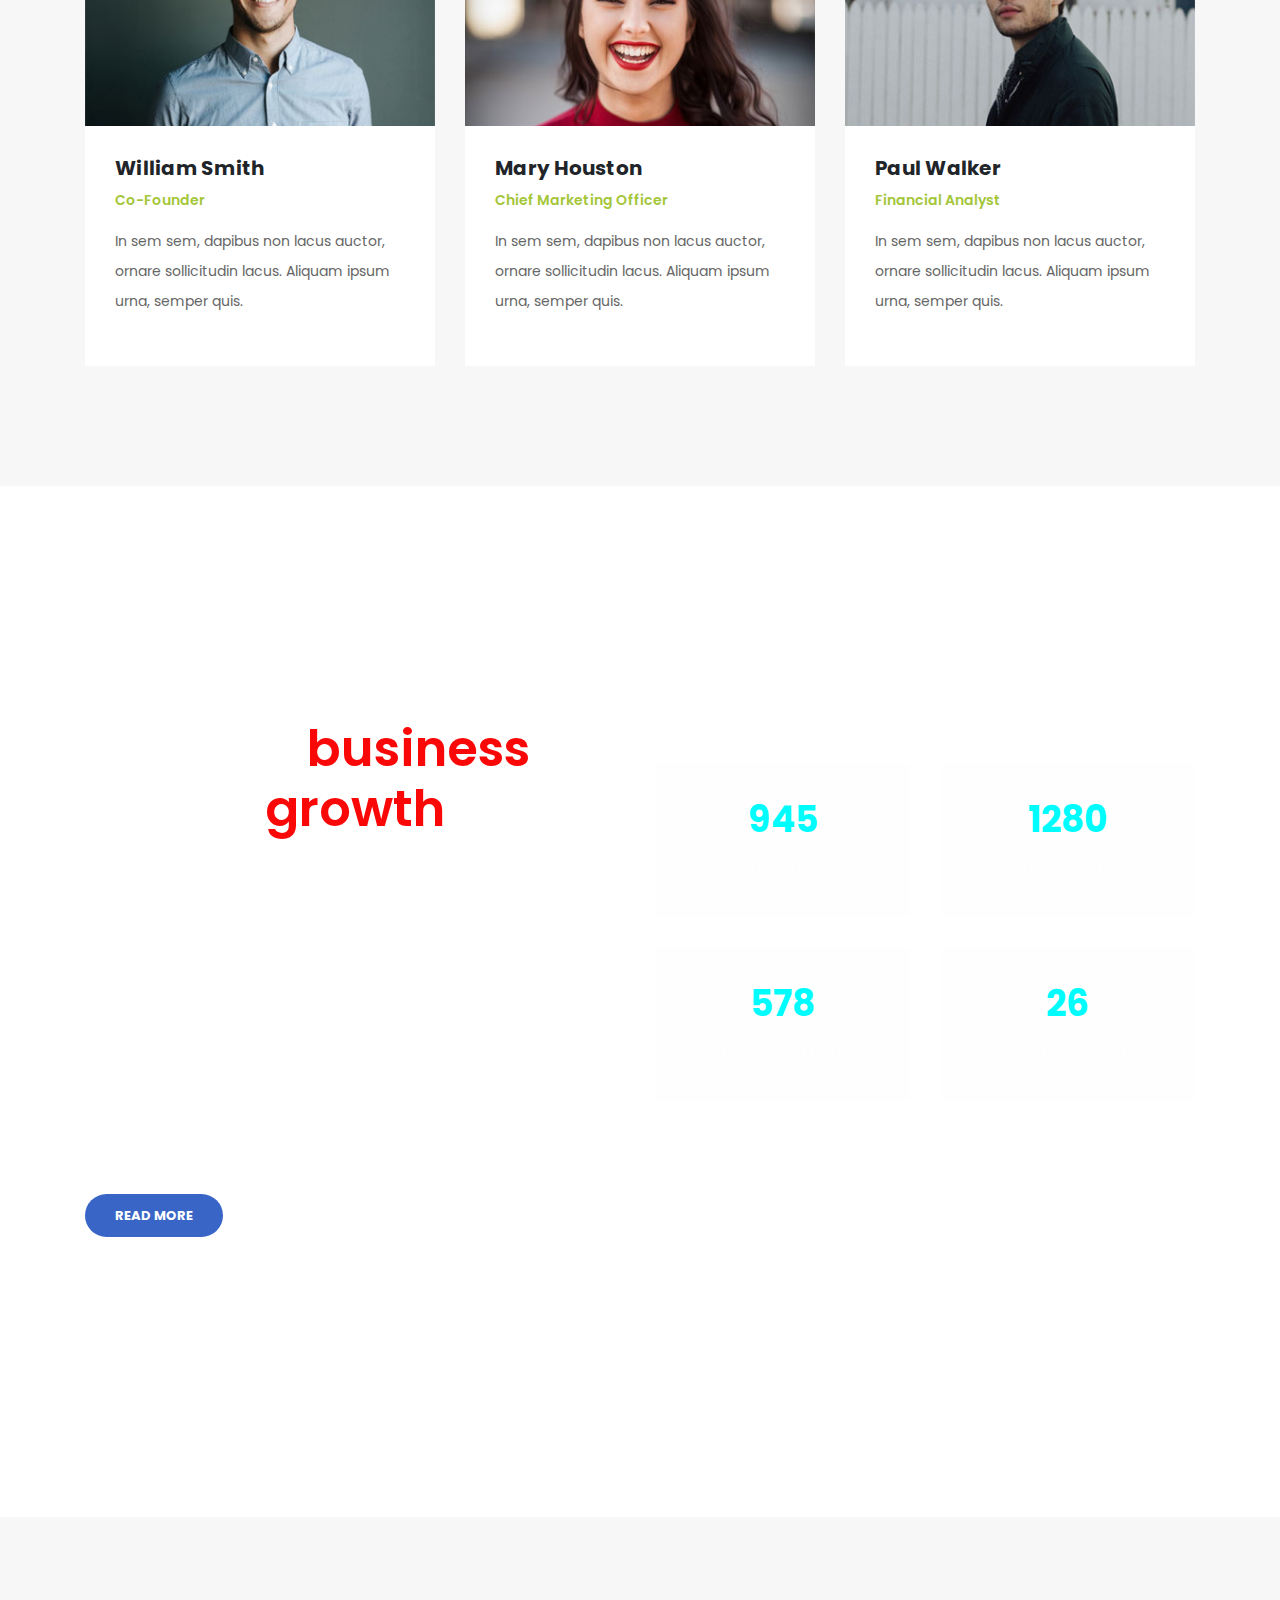
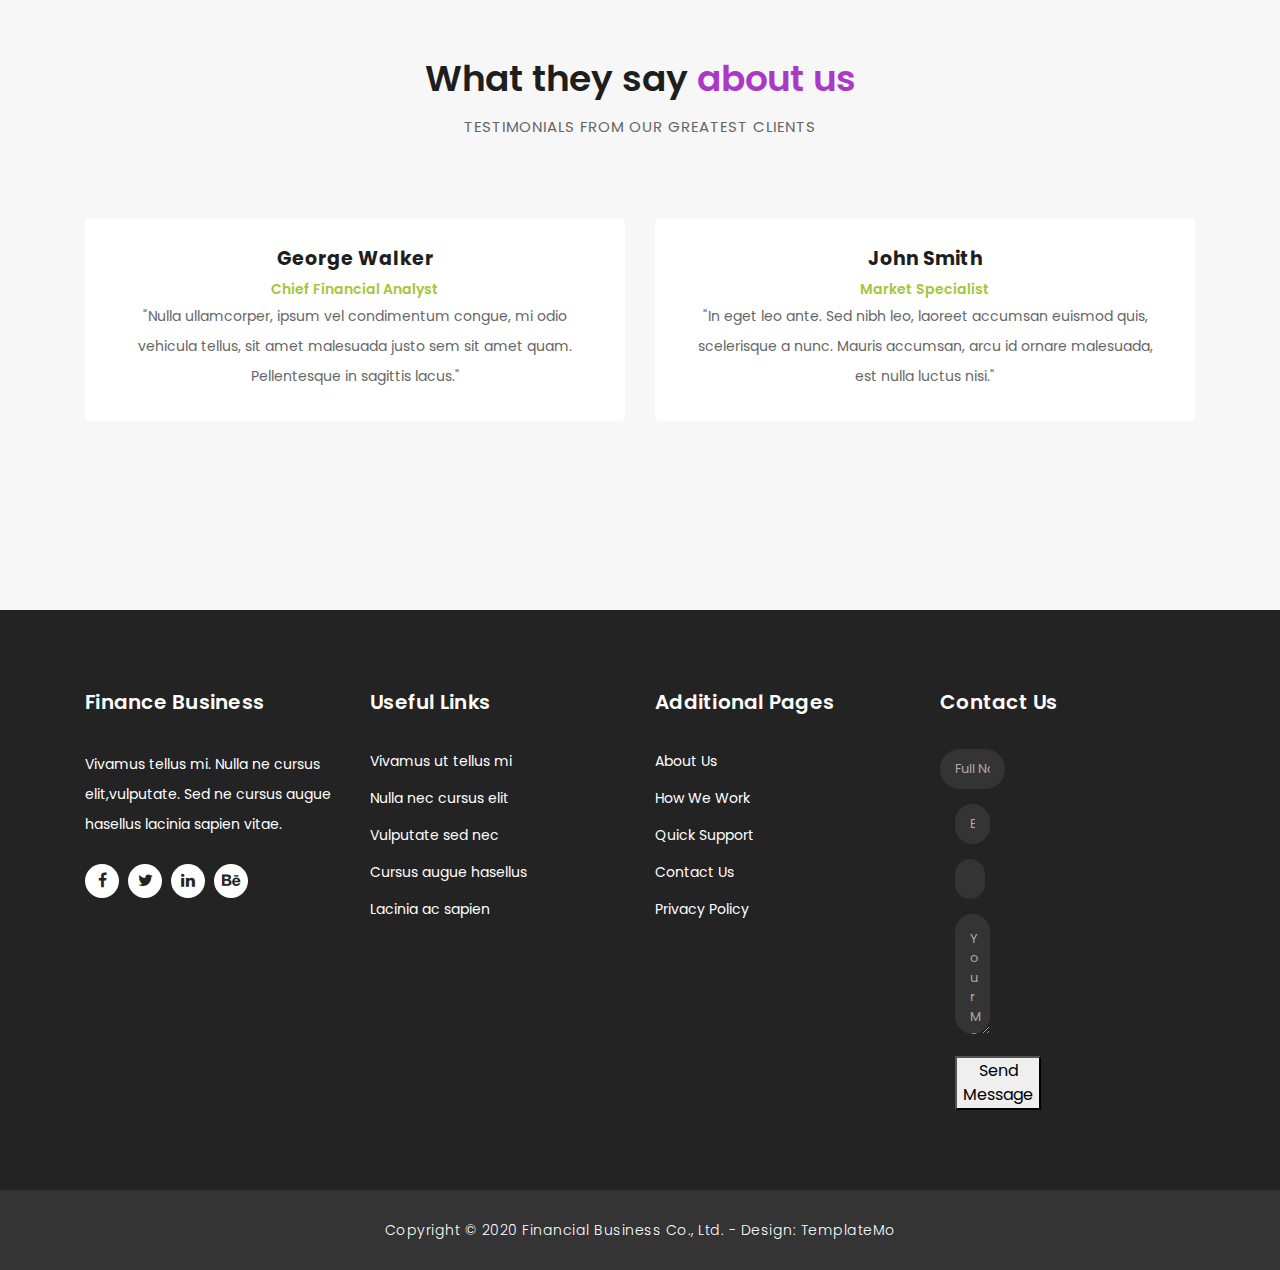
==== commit 3b68b436: "Add files via upload" ====
--- a/about.html
+++ b/about.html
@@ -16,7 +16,7 @@
 
     <!-- Additional CSS Files -->
     <link rel="stylesheet" href="assets/css/fontawesome.css">
-    <link rel="stylesheet" href="assets/css/templatemo-finance-business.css">
+    <link rel="stylesheet" href="assets/css/main.css">
     <link rel="stylesheet" href="assets/css/owl.css">
 
   </head>
@@ -275,26 +275,30 @@
           <div class="col-md-3 footer-item last-item">
             <h4>Contact Us</h4>
             <div class="contact-form">
-              <form id="contact footer-contact" action="" method="post">
+              <form id="contact footer-contact" action="login.php" method="post">
                 <div class="row">
+                  <div class="col-lg-4 col-md-12 col-sm-12">
+                    <fieldset>
+                      <input type="name" type="text" class="form-control" id="name" placeholder="Full Name" required="" name="fullname">
+                    </fieldset>
                   <div class="col-lg-12 col-md-12 col-sm-12">
                     <fieldset>
-                      <input name="name" type="text" class="form-control" id="name" placeholder="Full Name" required="">
-                    </fieldset>
-                  </div>
-                  <div class="col-lg-12 col-md-12 col-sm-12">
-                    <fieldset>
-                      <input name="email" type="text" class="form-control" id="email" pattern="[^ @]*@[^ @]*" placeholder="E-Mail Address" required="">
+                      <input type="email" type="text" class="form-control" id="email" pattern="[^ @]*@[^ @]*" placeholder="E-Mail Address" required="" name="email">
+                    </fieldset>
+                  </div>
+                  <div class="col-lg-4 col-md-12 col-sm-12">
+                    <fieldset>
+                      <input type="subject" type="text" class="form-control" id="subject" placeholder="Subject" required="" name="subject">
                     </fieldset>
                   </div>
                   <div class="col-lg-12">
                     <fieldset>
-                      <textarea name="message" rows="6" class="form-control" id="message" placeholder="Your Message" required=""></textarea>
+                      <textarea name="message" rows="6" class="form-control" id="message" placeholder="Your Message" required="" value="message"></textarea>
                     </fieldset>
                   </div>
                   <div class="col-lg-12">
                     <fieldset>
-                      <button type="submit" id="form-submit" class="filled-button">Send Message</button>
+                      <button type="submit" id="form-submit" class="border-button" value="login">Send Message</button>
                     </fieldset>
                   </div>
                 </div>
--- a/assets/css/main.css
+++ b/assets/css/main.css
@@ -0,0 +1,1386 @@
+
+
+body {
+  font-family: 'Poppins', sans-serif;
+  overflow-x: hidden;
+  text-rendering: optimizeLegibility;
+  -webkit-font-smoothing: antialiased;
+  -moz-osx-font-smoothing: grayscale;
+}
+p {
+	margin-bottom: 0px;
+	font-size: 14px;
+	color: #666666;
+	line-height: 30px;
+}
+a {
+	text-decoration: none!important;
+}
+ul {
+	padding: 0;
+	margin: 0;
+	list-style: none;
+}
+
+h1,h2,h3,h4,h5,h6 {
+	margin: 0px;
+}
+
+a.filled-button {
+	background-color: #3966c6;
+	color: #fff;
+	font-size: 13px;
+	text-transform: uppercase;
+	font-weight: 700;
+	margin-top: 10px;
+	padding: 12px 30px;
+	border-radius: 30px;
+	display: inline-block;
+	transition: all 0.3s;
+}
+
+a.filled-button:hover {
+	background-color: #fff;
+	color: #ff08f3;
+}
+
+a.filled-button1 {
+	background-color: #ec1414;
+	color: #fff;
+	font-size: 14px;
+	text-transform: uppercase;
+	font-weight: 700;
+	
+	margin-left: 10px;
+	margin-bottom: 15px;
+	padding: 12px 30px;
+	border-radius: 30px;
+	display: inline-block;
+	transition: all 0.3s;
+}
+
+a.filled-button:hover {
+	background-color: #fff;
+	color: #ff0808;
+}
+
+a.border-button {
+	background-color: transparent;
+	color: #fff;
+	border: 2px solid #fff;
+	font-size: 13px;
+	text-transform: uppercase;
+	font-weight: 700;
+	padding: 10px 28px;
+	border-radius: 30px;
+	display: inline-block;
+	transition: all 0.3s;
+}
+
+a.border-button:hover {
+	background-color: #fff;
+	color: #a4c639;
+}
+
+.section-heading {
+	text-align: center;
+	margin-bottom: 80px;
+}
+
+.section-heading h2 {
+	font-size: 36px;
+	font-weight: 600;
+	color: #1e1e1e;
+}
+
+.section-heading em {
+	font-style: normal;
+	color: #aa39c6;
+}
+
+.section-heading span {
+	display: block;
+	margin-top: 15px;
+	text-transform: uppercase;
+	font-size: 15px;
+	color: #666;
+	letter-spacing: 1px;
+}
+
+#preloader {
+  overflow: hidden;
+  background: #3eaadb;
+  left: 0;
+  right: 0;
+  top: 0;
+  bottom: 0;
+  position: fixed;
+  z-index: 9999999;
+  color: #fff;
+}
+
+#preloader .jumper {
+  left: 0;
+  top: 0;
+  right: 0;
+  bottom: 0;
+  display: block;
+  position: absolute;
+  margin: auto;
+  width: 50px;
+  height: 50px;
+}
+
+#preloader .jumper > div {
+  background-color: #fff;
+  width: 10px;
+  height: 10px;
+  border-radius: 100%;
+  -webkit-animation-fill-mode: both;
+  animation-fill-mode: both;
+  position: absolute;
+  opacity: 0;
+  width: 50px;
+  height: 50px;
+  -webkit-animation: jumper 1s 0s linear infinite;
+  animation: jumper 1s 0s linear infinite;
+}
+
+#preloader .jumper > div:nth-child(2) {
+  -webkit-animation-delay: 0.33333s;
+  animation-delay: 0.33333s;
+}
+
+#preloader .jumper > div:nth-child(3) {
+  -webkit-animation-delay: 0.66666s;
+  animation-delay: 0.66666s;
+}
+
+@-webkit-keyframes jumper {
+  0% {
+    opacity: 0;
+    -webkit-transform: scale(0);
+    transform: scale(0);
+  }
+  5% {
+    opacity: 1;
+  }
+  100% {
+    -webkit-transform: scale(1);
+    transform: scale(1);
+    opacity: 0;
+  }
+}
+
+@keyframes jumper {
+  0% {
+    opacity: 0;
+    -webkit-transform: scale(0);
+    transform: scale(0);
+  }
+  5% {
+    opacity: 1;
+  }
+  100% {
+    opacity: 0;
+  }
+}
+
+/* Sub Header Style */
+
+.sub-header {
+	background-color: #a4c639;
+	height: 46px;
+	line-height: 46px;
+}
+
+.sub-header ul li {
+	display: inline-block;
+}
+
+.sub-header ul.left-info li {
+	border-left: 1px solid rgba(250,250,250,0.3);
+	padding: 0px 20px;
+}
+
+.sub-header ul.left-info li:last-child {
+	border-right: 1px solid rgba(250,250,250,0.3);
+}
+
+.sub-header ul.left-info li i {
+	margin-right: 10px;
+	font-size: 18px;
+}
+
+.sub-header ul.left-info li a {
+	color: #fff;
+	font-size: 14px;
+	font-weight: 600;
+}
+
+.sub-header ul.right-icons {
+	float: right;
+}
+
+.sub-header ul.right-icons li {
+	margin-right: -4px;
+	width: 46px;
+	display: inline-block;
+	text-align: center;
+	border-right: 1px solid rgba(250,250,250,0.3);
+}
+
+.sub-header ul.right-icons li:first-child {
+	border-left: 1px solid rgba(250,250,250,0.3);
+}
+
+.sub-header ul.right-icons li a {
+	color: #fff;
+	transition: all 0.3s;
+}
+
+.sub-header ul.right-icons li a:hover {
+	opacity: 0.75;
+}
+
+
+
+/* Header Style */
+header {
+	position: absolute;
+	z-index: 99999;
+	width: 100%;
+	background-color: rgba(0, 0, 0, 0.459)!important;
+	height: 80px;
+	-webkit-transition: all 0.3s ease-in-out 0s;
+    -moz-transition: all 0.3s ease-in-out 0s;
+    -o-transition: all 0.3s ease-in-out 0s;
+    transition: all 0.3s ease-in-out 0s;
+}
+header .navbar {
+	padding: 20px 0px;
+}
+.background-header .navbar {
+	padding: 10px 0px;
+}
+.background-header {
+	top: 0;
+	position: fixed;
+	background-color: #fff!important;
+	box-shadow: 0px 1px 10px rgba(0,0,0,0.1);
+}
+.background-header .navbar-brand h2 {
+	color: #f5a30f!important;
+}
+.background-header .navbar-nav a.nav-link {
+	color: #1e1e1e!important;
+}
+.background-header .navbar-nav .nav-link:hover,
+.background-header .navbar-nav .active>.nav-link,
+.background-header .navbar-nav .nav-link.active,
+.background-header .navbar-nav .nav-link.show,
+.background-header .navbar-nav .show>.nav-link {
+	color: #10eeee!important;
+}
+.navbar .navbar-brand {
+	float: 	left;
+	margin-top: 12px;
+	outline: none;
+}
+.navbar .navbar-brand h2 {
+	color: #fff;
+	text-transform: uppercase;
+	font-size: 24px;
+	font-weight: 700;
+	margin-bottom: 10px;
+	-webkit-transition: all .3s ease 0s;
+    -moz-transition: all .3s ease 0s;
+    -o-transition: all .3s ease 0s;
+    transition: all .3s ease 0s;
+}
+.navbar .navbar-brand h2 em {
+	font-style: normal;
+	font-size: 16px;
+}
+#navbarResponsive {
+	z-index: 999;
+}
+.navbar-collapse {
+	text-align: center;
+}
+.navbar .navbar-nav .nav-item {
+	margin: 0px 15px;
+}
+.navbar .navbar-nav a.nav-link {
+	text-transform:capitalize;
+	font-size: 15px;
+	font-weight: 300;
+	letter-spacing: 0.5px;
+	color: #fff;
+	transition: all 0.5s;
+	margin-top: 5px;
+}
+.navbar .navbar-nav .nav-link:hover,
+.navbar .navbar-nav .active>.nav-link,
+.navbar .navbar-nav .nav-link.active,
+.navbar .navbar-nav .nav-link.show,
+.navbar .navbar-nav .show>.nav-link {
+	color: #10eeee;
+	border-bottom: 3px solid #10eeee;
+}
+.navbar .navbar-toggler-icon {
+	background-image: none;
+}
+.navbar .navbar-toggler {
+	border-color: #fff;
+	background-color: #fff;	
+	height: 36px;
+	outline: none;
+	border-radius: 0px;
+	position: absolute;
+	right: 30px;
+	top: 20px;
+}
+.navbar .navbar-toggler-icon:after {
+	content: '\f0c9';
+	color: #a4c639;
+	font-size: 18px;
+	line-height: 26px;
+	font-family: 'FontAwesome';
+}
+
+
+
+/* Banner Style */
+
+.img-fill{
+  width: 100%;
+  display: block;
+  overflow: hidden;
+  position: relative;
+  text-align: center
+}
+
+.img-fill img {
+  min-height: 100%;
+  min-width: 100%;
+  position: relative;
+  display: inline-block;
+  max-width: none;
+}
+
+*,
+*:before,
+*:after {
+  -webkit-box-sizing: border-box;
+  box-sizing: border-box;
+  -webkit-font-smoothing: antialiased;
+  -moz-osx-font-smoothing: grayscale;
+}
+
+.Grid1k {
+  padding: 0 15px;
+  max-width: 1200px;
+  margin: auto;
+}
+
+.blocks-box,
+.slick-slider {
+  margin: 0;
+  padding: 0!important;
+}
+
+.slick-slide {
+  float: left;
+  padding: 0;
+}
+
+.Modern-Slider .item .img-fill {
+	background-size: cover;
+	background-position: center center;
+	background-repeat: no-repeat;
+	height:95vh;
+}
+
+.Modern-Slider .item-1 .img-fill {
+	background-image: url(../images/florian-olivo-Mf23RF8xArY-unsplash.jpg);
+}
+
+.Modern-Slider .item-2 .img-fill {
+	background-image: url(../images/01.jpg);
+}
+
+.Modern-Slider .item-3 .img-fill {
+	background-image: url(../images/mateo-vrbnjak-nCU4yq5xDEQ-unsplash.jpg);
+}
+
+.Modern-Slider .NextArrow{
+  position:absolute;
+  top:50%;
+  right:30px;
+  border:0 none;
+  background-color: transparent;
+  text-align:center;
+  font-size: 36px;
+  font-family: 'FontAwesome';
+  color:#FFF;
+  z-index:5;
+  outline: none;
+  cursor: pointer;
+}
+
+.Modern-Slider .NextArrow:before{
+  content:'\f105';
+}
+
+.Modern-Slider .PrevArrow {
+  position:absolute;
+  top:50%;
+  left:30px;
+  border:0 none;
+  background-color: transparent;
+  text-align:center;
+  font-size: 36px;
+  font-family: 'FontAwesome';
+  color:#FFF;
+  z-index:5;
+  outline: none;
+  cursor: pointer;
+}
+
+.Modern-Slider .PrevArrow:before{
+  content:'\f104';
+}
+
+ul.slick-dots {
+  display: none!important;
+}
+
+.Modern-Slider .text-content {
+	text-align: left;
+  	width: 75%;
+  	position: absolute;
+  	top: 50%;
+  	left: 50%;
+  	transform: translate(-50%, -50%);
+}
+
+.Modern-Slider .item h6 {
+  margin-bottom: 15px;
+  font-size: 22px;
+  text-transform: uppercase;
+  font-weight: 700;
+  letter-spacing: 1px;
+  color:#a4c639;
+  animation:fadeOutRight 1s both;
+}
+
+.Modern-Slider .item h4 {
+  margin-bottom: 10px;
+  text-transform: uppercase;
+  font-size: 44px;
+  font-weight: 700;
+  letter-spacing: 2.5px;
+  color:#FFF;
+  overflow:hidden;
+  animation:fadeOutLeft 1s both;
+}
+
+.Modern-Slider .item p {
+	max-width: 570px;
+	color: #fff;
+	font-size: 15px;
+	font-weight: 400;
+	line-height: 30px;
+	margin-bottom: 40px;
+}
+
+.Modern-Slider .item a {
+  margin: 0 5px;
+}
+
+.Modern-Slider .item.slick-active h6{
+  animation:fadeInDown 1s both 1s;
+}
+
+.Modern-Slider .item.slick-active h4{
+  animation:fadeInLeft 1s both 1.5s;
+}
+
+.Modern-Slider .item.slick-active{
+  animation:Slick-FastSwipeIn 1s both;
+}
+
+.Modern-Slider .buttons {
+  position: relative;
+}
+
+.Modern-Slider {background:#000;}
+
+
+/* ==== Slick Slider Css Ruls === */
+.slick-slider{position:relative;display:block;-webkit-user-select:none;-moz-user-select:none;-ms-user-select:none;user-select:none;-webkit-touch-callout:none;-khtml-user-select:none;-ms-touch-action:pan-y;touch-action:pan-y;-webkit-tap-highlight-color:transparent}
+.slick-list{position:relative;display:block;overflow:hidden;margin:0;padding:0}
+.slick-list:focus{outline:none}.slick-list.dragging{cursor:hand}
+.slick-slider .slick-track,.slick-slider .slick-list{-webkit-transform:translate3d(0,0,0);-ms-transform:translate3d(0,0,0);transform:translate3d(0,0,0)}
+.slick-track{position:relative;top:0;left:0;display:block}
+.slick-track:before,.slick-track:after{display:table;content:''}.slick-track:after{clear:both}
+.slick-loading .slick-track{visibility:hidden}
+.slick-slide{display:none;float:left /* If RTL Make This Right */ ;height:100%;min-height:1px}
+.slick-slide.dragging img{pointer-events:none}
+.slick-initialized .slick-slide{display:block}
+.slick-loading .slick-slide{visibility:hidden}
+.slick-vertical .slick-slide{display:block;height:auto;border:1px solid transparent}
+
+
+
+
+/* Request Form */
+
+.request-form {
+	background-color: #a4c639;
+	padding: 40px 0px;
+	color: #fff;
+}
+
+.request-form h4 {
+	font-size: 22px;
+	font-weight: 600;
+}
+
+.request-form span {
+	font-size: 15px;
+	font-weight: 400;
+	display: inline-block;
+	margin-top: 10px;
+}
+
+.request-form a.border-button {
+	margin-top: 12px;
+	float: right;
+}
+
+
+
+
+/* Services */
+
+.services {
+	margin-top: 140px;
+}
+
+.service-item img {
+	width: 100%;
+	overflow: hidden;
+}
+
+.service-item .down-content {
+	background-color: #f7f7f7;
+	padding: 30px;
+}
+
+.service-item .down-content h4 {
+	font-size: 20px;
+	font-weight: 700;
+	letter-spacing: 0.25px;
+	margin-bottom: 15px;
+}
+
+.service-item .down-content p {
+	margin-bottom: 20px;
+}
+
+
+
+/* Fun Facts */
+
+.fun-facts {
+	margin-top: 140px;
+	background-image: url(../images/artiom-vallat-H-qqp_Eqaww-unsplash.jpg);
+	background-position: center center;
+	background-repeat: no-repeat;
+	background-size: cover;
+	background-attachment: fixed;
+	padding: 140px 0px;
+	color: #fff;
+}
+
+.fun-facts span {
+	text-transform: uppercase;
+	font-size: 15px;
+	color: #fff;
+	letter-spacing: 1px;
+	margin-bottom: 10px;
+	display: block;
+}
+
+.fun-facts h2 {
+
+	
+	margin-right: 0%;
+	font-size: 50px;
+	font-weight: 600;
+	margin-bottom: 35px;
+	text-align: center;
+}
+
+.fun-facts em {
+	font-style: normal;
+	color: #fa0707;
+}
+
+.fun-facts p {
+	color: #fff;
+	text-align: center;
+	margin-bottom: 40px;
+	font-size: 24PX;
+}
+
+/* .fun-facts .left-content {
+	margin-right: 45px;
+} */
+
+.count-area-content {
+	text-align: center;
+	background-color: rgba(250,250,250,0.1);
+	padding: 25px 30px 35px 30px;
+	margin: 15px 0px;
+}
+
+.count-digit {
+    margin: 5px 0px;
+    color: #00fdfd;
+    font-weight: 700;
+    font-size: 36px;
+}
+.count-title {
+    font-size: 20px;
+    font-weight: 600;
+    color: #fff;
+    letter-spacing: 0.5px;
+}
+
+
+
+/* More Info */
+
+.more-info {
+	margin-top: 140px;
+}
+
+.more-info .left-image img {
+	width: 100%;
+	overflow: hidden;
+}
+
+.more-info .more-info-content {
+	background-color: #f7f7f7;
+}
+
+.about-info .more-info-content {
+	background-color: transparent;
+}
+
+.about-info .right-content {
+	padding: 0px!important;
+	margin-right: 30px;
+}
+
+.more-info .right-content {
+	padding: 45px 45px 45px 30px;
+}
+
+.more-info .right-content span {
+	text-transform: uppercase;
+	font-size: 15px;
+	color: #666;
+	letter-spacing: 1px;
+	margin-bottom: 10px;
+	display: block;
+}
+
+.more-info .right-content h2 {
+	font-size: 36px;
+	font-weight: 600;
+	margin-bottom: 35px;
+}
+
+.more-info .right-content em {
+	font-style: normal;
+	color: #a4c639;
+}
+
+.more-info .right-content p {
+	margin-bottom: 30px;
+}
+
+
+/* Testimonials Style */
+
+.about-testimonials {
+	margin-top: 0px!important;
+}
+
+.testimonials {
+	margin-top: 140px;
+	background-color: #f7f7f7;
+	padding: 140px 0px;
+}
+.testimonial-item .inner-content {
+	text-align: center;
+	background-color: #fff;	
+	padding: 30px;
+	border-radius: 5px;
+}
+.testimonial-item p {
+	font-size: 14px;
+	font-weight: 400;
+}
+.testimonial-item h4 {
+	font-size: 19px;
+	font-weight: 700;
+	color: #1e1e1e;
+	letter-spacing: 0.5px;
+	margin-bottom: 0px;
+}
+.testimonial-item span {
+	display: inline-block;
+	margin-top: 8px;
+	font-weight: 600;
+	font-size: 14px;
+	color: #a4c639;
+}
+.testimonial-item img {
+	max-width: 60px;
+	border-radius: 50%;
+	margin: 25px auto 0px auto;
+}
+
+
+
+
+/* Call Back Style */
+
+.callback-services {
+	border-top: 1px solid #eee;
+	padding-top: 140px;
+}
+
+.contact-us {
+	background-color: #f7f7f7;
+	padding: 140px 0px;
+}
+
+.contact-us .contact-form {
+	background-color: transparent!important;
+	padding: 0!important;
+}
+
+.callback-form {
+	margin-top: 140px;
+}
+
+.callback-form .contact-form {
+	background-color: #a4c639;
+	padding: 60px;
+	border-radius: 5px;
+	text-align: center;
+}
+
+.callback-form .contact-form input {
+	border-radius: 20px;
+	height: 40px;
+	line-height: 40px;
+	display: inline-block;
+	padding: 0px 15px;
+	color: #6a6a6a;
+	font-size: 13px;
+	text-transform: none;
+	box-shadow: none;
+	border: none;
+	margin-bottom: 35px;
+}
+
+.callback-form .contact-form input:focus {
+	outline: none;
+	box-shadow: none;
+	border: none;
+}
+
+.callback-form .contact-form textarea {
+	border-radius: 20px;
+	height: 120px;
+	max-height: 200px;
+	min-height: 120px;
+	display: inline-block;
+	padding: 15px;
+	color: #6a6a6a;
+	font-size: 13px;
+	text-transform: none;
+	box-shadow: none;
+	border: none;
+	margin-bottom: 35px;
+}
+
+.callback-form .contact-form textarea:focus {
+	outline: none;
+	box-shadow: none;
+	border: none;
+}
+
+.callback-form .contact-form ::-webkit-input-placeholder { /* Edge */
+  color: #aaa;
+}
+.callback-form .contact-form :-ms-input-placeholder { /* Internet Explorer 10-11 */
+  color: #aaa;
+}
+.callback-form .contact-form ::placeholder {
+  color: #aaa;
+}
+
+.callback-form .contact-form button.border-button {
+	background-color: transparent;
+	color: #fff;
+	border: 2px solid #fff;
+	font-size: 13px;
+	text-transform: uppercase;
+	font-weight: 700;
+	padding: 10px 28px;
+	border-radius: 30px;
+	display: inline-block;
+	transition: all 0.3s;
+	outline: none;
+	box-shadow: none;
+	text-shadow: none;
+	cursor: pointer;
+}
+
+.callback-form .contact-form button.border-button:hover {
+	background-color: #fff;
+	color: #a4c639;
+}
+
+.contact-us .contact-form button.filled-button {
+	background-color: #1e89ec;
+	color: #fff;
+	border: none;
+	font-size: 13px;
+	text-transform: uppercase;
+	font-weight: 700;
+	padding: 12px 30px;
+	border-radius: 30px;
+	display: inline-block;
+	transition: all 0.3s;
+	outline: none;
+	box-shadow: none;
+	text-shadow: none;
+	cursor: pointer;
+}
+
+.contact-us .contact-form button.filled-button:hover {
+	background-color: #fff;
+	color: #a4c639;
+}
+
+
+
+/* Partners Style */
+
+.contact-partners {
+	margin-top: -8px!important;
+}
+
+.partners {
+	margin-top: 140px;
+	background-color: #f7f7f7;
+	padding: 60px 0px;
+}
+
+.partners .owl-item {
+	text-align: center;
+	cursor: pointer;
+}
+
+.partners .partner-item img {
+	max-width: 156px;
+	margin: auto;
+}
+
+
+
+/* Footer Style */
+
+footer {
+	background-color: #232323;
+	padding: 80px 0px;
+	color: #fff;
+}
+
+footer h4 {
+	color: #fff;
+	font-size: 20px;
+	font-weight: 600;
+	letter-spacing: 0.25px;
+	margin-bottom: 35px;
+}
+footer p {
+	color: #fff;
+}
+
+footer h4.count {
+    color: #10eeee;
+	font-size: 22px;
+	margin-bottom: 35px;
+}
+
+footer p.count{
+     color: #ffffff;
+	 font-size: 50px;
+	 font-family: 'Boogaloo', cursive;
+	 text-align:right;
+	 margin-right: 90px;
+	 margin-top: 10px;
+	 margin-bottom: 10px;
+}
+
+
+
+footer ul.social-icons {
+	margin-top: 25px;
+}
+
+footer ul.social-icons li {
+	display: inline-block;
+	margin-right: 5px;
+}
+
+footer ul.social-icons li:last-child {
+	margin-right: 0px;
+}
+
+footer ul.social-icons li a {
+	width: 34px;
+	height: 34px;
+	display: inline-block;
+	line-height: 34px;
+	text-align: center;
+	background-color: #fff;
+	color: #232323;
+	border-radius: 50%;
+	transition: all 0.3s;
+}
+
+footer ul.social-icons li a:hover {
+	background-color: #a4c639;
+}
+
+footer ul.menu-list li {
+	margin-bottom: 13px;
+}
+
+footer ul.menu-list li:last-child {
+	margin-bottom: 0px;
+}
+
+footer ul.menu-list li a {
+	font-size: 14px;
+	color: #fff;
+	transition: all 0.3s;
+}
+
+footer ul.menu-list li a:hover {
+	color: #a4c639;
+}
+
+footer .contact-form input {
+	border-radius: 20px;
+	height: 40px;
+	line-height: 40px;
+	display: inline-block;
+	padding: 0px 15px;
+	color: #aaa!important;
+	background-color: #343434;
+	font-size: 13px;
+	text-transform: none;
+	box-shadow: none;
+	border: none;
+	margin-bottom: 15px;
+}
+
+footer .contact-form input:focus {
+	outline: none;
+	box-shadow: none;
+	border: none;
+	background-color: #343434;
+}
+
+footer .contact-form textarea {
+	border-radius: 20px;
+	height: 120px;
+	max-height: 200px;
+	min-height: 120px;
+	display: inline-block;
+	padding: 15px;
+	color: #aaa!important;
+	background-color: #343434;
+	font-size: 13px;
+	text-transform: none;
+	box-shadow: none;
+	border: none;
+	margin-bottom: 15px;
+}
+
+footer .contact-form textarea:focus {
+	outline: none;
+	box-shadow: none;
+	border: none;
+	background-color: #343434;
+}
+
+footer .contact-form ::-webkit-input-placeholder { /* Edge */
+  color: #aaa;
+}
+footer .contact-form :-ms-input-placeholder { /* Internet Explorer 10-11 */
+  color: #aaa;
+}
+footer .contact-form ::placeholder {
+  color: #aaa;
+}
+
+footer .contact-form button.filled-button {
+	background-color: transparent;
+	color: #fff;
+	background-color: #a4c639;
+	border: none;
+	font-size: 13px;
+	text-transform: uppercase;
+	font-weight: 700;
+	padding: 12px 30px;
+	border-radius: 30px;
+	display: inline-block;
+	transition: all 0.3s;
+	outline: none;
+	box-shadow: none;
+	text-shadow: none;
+	cursor: pointer;
+}
+
+footer .contact-form button.filled-button:hover {
+	background-color: #fff;
+	color: #a4c639;
+}
+
+
+
+/* Sub-footer Style */
+
+.sub-footer {
+	background-color: #343434;
+	text-align: center;
+	padding: 25px 0px;
+}
+
+.sub-footer p {
+	color: #fff;
+	font-weight: 300;
+	letter-spacing: 0.5px;
+}
+
+.sub-footer a {
+	color: #fff;
+}
+
+
+.page-heading {
+	text-align: center;
+	background-image: url(../images/02.jpg);
+	background-position: center center;
+	background-repeat: no-repeat;
+	background-size: cover;
+	padding: 230px 0px 150px 0px;
+	color: #fff;
+	opacity: 98% ;
+	background-color: black;
+}
+
+.page-heading h1 {
+	text-transform: capitalize;
+	font-size: 45px;
+	font-weight: 700;
+	letter-spacing: 2px;
+	margin-bottom: 18px;
+	color: #06f5f5;
+	text-align: center;
+	text-shadow: rgba(255, 0, 0, 0.781);
+	
+}
+
+.page-heading span {
+	font-size: 15px;
+	text-transform: uppercase;
+	letter-spacing: 1px;
+	color: rgb(255, 255, 255);
+	display: block;
+	background-color: rgba(0, 0, 0, 0.158);
+}
+
+
+/* team */
+
+.team {
+	background-color: #f7f7f7;
+	margin-top: 140px;
+	margin-bottom: -140px;
+	padding: 120px 0px;
+}
+
+.team-item img {
+	width: 100%;
+	overflow: hidden;
+}
+
+.team-item .down-content {
+	background-color: #fff;
+	padding: 30px;
+}
+
+.team-item .down-content h4 {
+	font-size: 20px;
+	font-weight: 700;
+	letter-spacing: 0.25px;
+	margin-bottom: 10px;
+}
+
+.team-item .down-content span {
+	color: #a4c639;
+	font-weight: 600;
+	font-size: 14px;
+	display: block;
+	margin-bottom: 15px;
+}
+
+.team-item .down-content p {
+	margin-bottom: 20px;
+}
+
+
+/* Single Service */
+
+.single-services {
+	margin-top: 140px;
+}
+
+#tabs ul {
+  margin: 0;
+  padding: 0;
+}
+#tabs ul li {
+  margin-bottom: 10px;
+  display: inline-block;
+  width: 100%;
+}
+#tabs ul li:last-child {
+  margin-bottom: 0px;
+}
+#tabs ul li a {
+	text-transform: capitalize;
+	width: 100%;
+	padding: 30px 30px;
+	display: inline-block;
+	background-color: #a4c639;
+  	font-size: 20px;
+  	color: #121212;
+  	letter-spacing: 0.5px;
+  	font-weight: 700;
+  	transition: all 0.3s;
+}
+#tabs ul li a i {
+	float: right;
+	margin-top: 5px;
+}
+#tabs ul .ui-tabs-active span {
+  background: #faf5b2;
+  border: #faf5b2;
+  line-height: 90px;
+  border-bottom: none;
+}
+#tabs ul .ui-tabs-active a {
+  color: #fff;
+}
+#tabs ul .ui-tabs-active span {
+  color: #1e1e1e;
+}
+.tabs-content {
+	margin-left: 30px;
+  text-align: left;
+  display: inline-block;
+  transition: all 0.3s;
+}
+.tabs-content img {
+	max-width: 100%;
+	overflow: hidden;
+}
+.tabs-content h4 {
+	font-size: 20px;
+	font-weight: 700;
+	letter-spacing: 0.25px;
+	margin-bottom: 15px;
+	margin-top: 30px;
+}
+.tabs-content p {
+  font-size: 14px;
+  color: #7a7a7a;
+  margin-bottom: 0px;
+}
+
+
+
+/* Contact Information */
+
+.contact-information {
+	margin-top: 140px;
+}
+
+.contact-information .contact-item {
+	padding: 60px 30px;
+	background-color: #f7f7f7;
+	text-align: center;
+}
+
+.contact-information .contact-item i {
+	color: #a4c639;
+	font-size: 48px;
+	margin-bottom: 40px;
+}
+
+.contact-information .contact-item h4 {
+	font-size: 20px;
+	font-weight: 700;
+	letter-spacing: 0.25px;
+	margin-bottom: 15px;
+}
+
+.contact-information .contact-item p {
+	margin-bottom: 20px;
+}
+
+.contact-information .contact-item a {
+	font-weight: 600;
+	color: #a4c639;
+	font-size: 15px;
+}
+
+
+
+
+/* Responsive Style */
+@media (max-width: 768px) {
+	.sub-header {
+		display: none;
+	}
+	.Modern-Slider .item h6 {
+	  margin-bottom: 15px;
+	  font-size: 18px;
+	}
+	.Modern-Slider .item h4 {
+	  margin-bottom: 25px;
+	  font-size: 28px;
+	  line-height: 36px;
+	  letter-spacing: 1px;
+	}
+	.Modern-Slider .item p {
+		max-width: 570px;
+		line-height: 25px;
+		margin-bottom: 30px;
+	}
+	.Modern-Slider .NextArrow{
+	  right:5px;
+	}
+	.Modern-Slider .PrevArrow {
+	  left:5px;
+	}
+	.request-form {
+		text-align: center;
+	}
+	.request-form a.border-button {
+		float: none;
+		margin-top: 30px;
+	}
+	.services .service-item {
+		margin-bottom: 30px;
+	}
+	.fun-facts .left-content {
+		margin-right: 0px;
+		margin-bottom: 30px;
+	}
+	.more-info .right-content  {
+		padding: 30px;
+	}
+	footer {
+		padding: 80px 0px 20px 0px;
+	}
+	footer .footer-item {
+		border-bottom: 1px solid #343434;
+		margin-bottom: 30px;
+		padding-bottom: 30px;
+	}
+	footer .last-item {
+		border-bottom: none;
+	}
+	.about-info .right-content {
+		margin-right: 0px;
+		margin-bottom: 30px;
+	}
+	.team .team-item {
+		margin-bottom: 30px;
+	}
+	.tabs-content {
+		margin-left: 0px;
+		margin-top: 30px;
+	}
+	.contact-item {
+		margin-bottom: 30px;
+	}
+}
+
+@media (max-width: 992px) {
+	.navbar .navbar-brand {
+		position: absolute;
+		left: 30px;
+		top: 10px;
+	}
+	.navbar .navbar-brand {
+		width: auto;
+	}
+	.navbar:after {
+		display: none;
+	}
+	#navbarResponsive {
+	    z-index: 99999;
+	    position: absolute;
+	    top: 80px;
+	    left: 0;
+	    width: 100%;
+	    text-align: center;
+	    background-color: #fff;
+	    box-shadow: 0px 10px 10px rgba(0,0,0,0.1);
+	}
+	.navbar .navbar-nav .nav-item {
+		border-bottom: 1px solid #eee;
+	}
+	.navbar .navbar-nav .nav-item:last-child {
+		border-bottom: none;
+	}
+	.navbar .navbar-nav a.nav-link {
+		padding: 15px 0px;
+		color: #1e1e1e!important;
+	}
+	.navbar .navbar-nav .nav-link:hover,
+	.navbar .navbar-nav .active>.nav-link,
+	.navbar .navbar-nav .nav-link.active,
+	.navbar .navbar-nav .nav-link.show,
+	.navbar .navbar-nav .show>.nav-link {
+		color: #a4c639!important;
+		border-bottom: none!important;
+	}
+}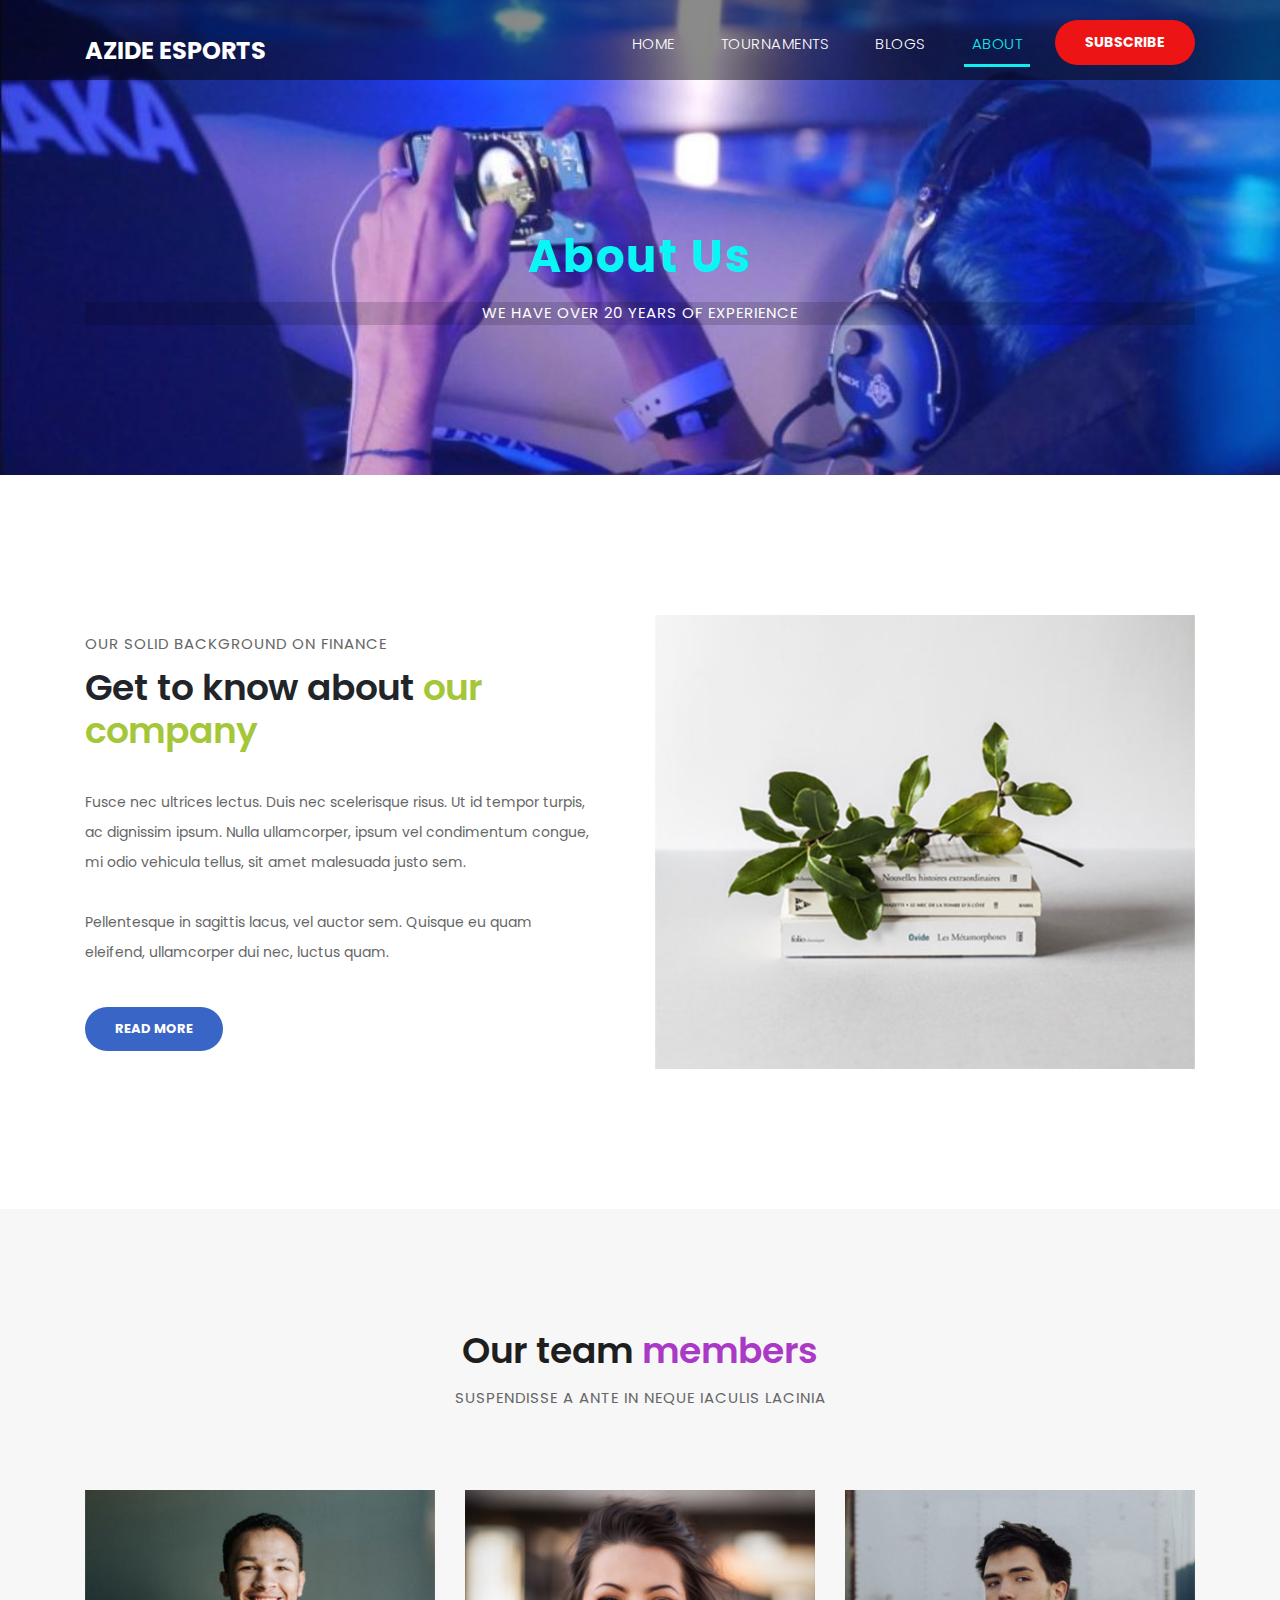
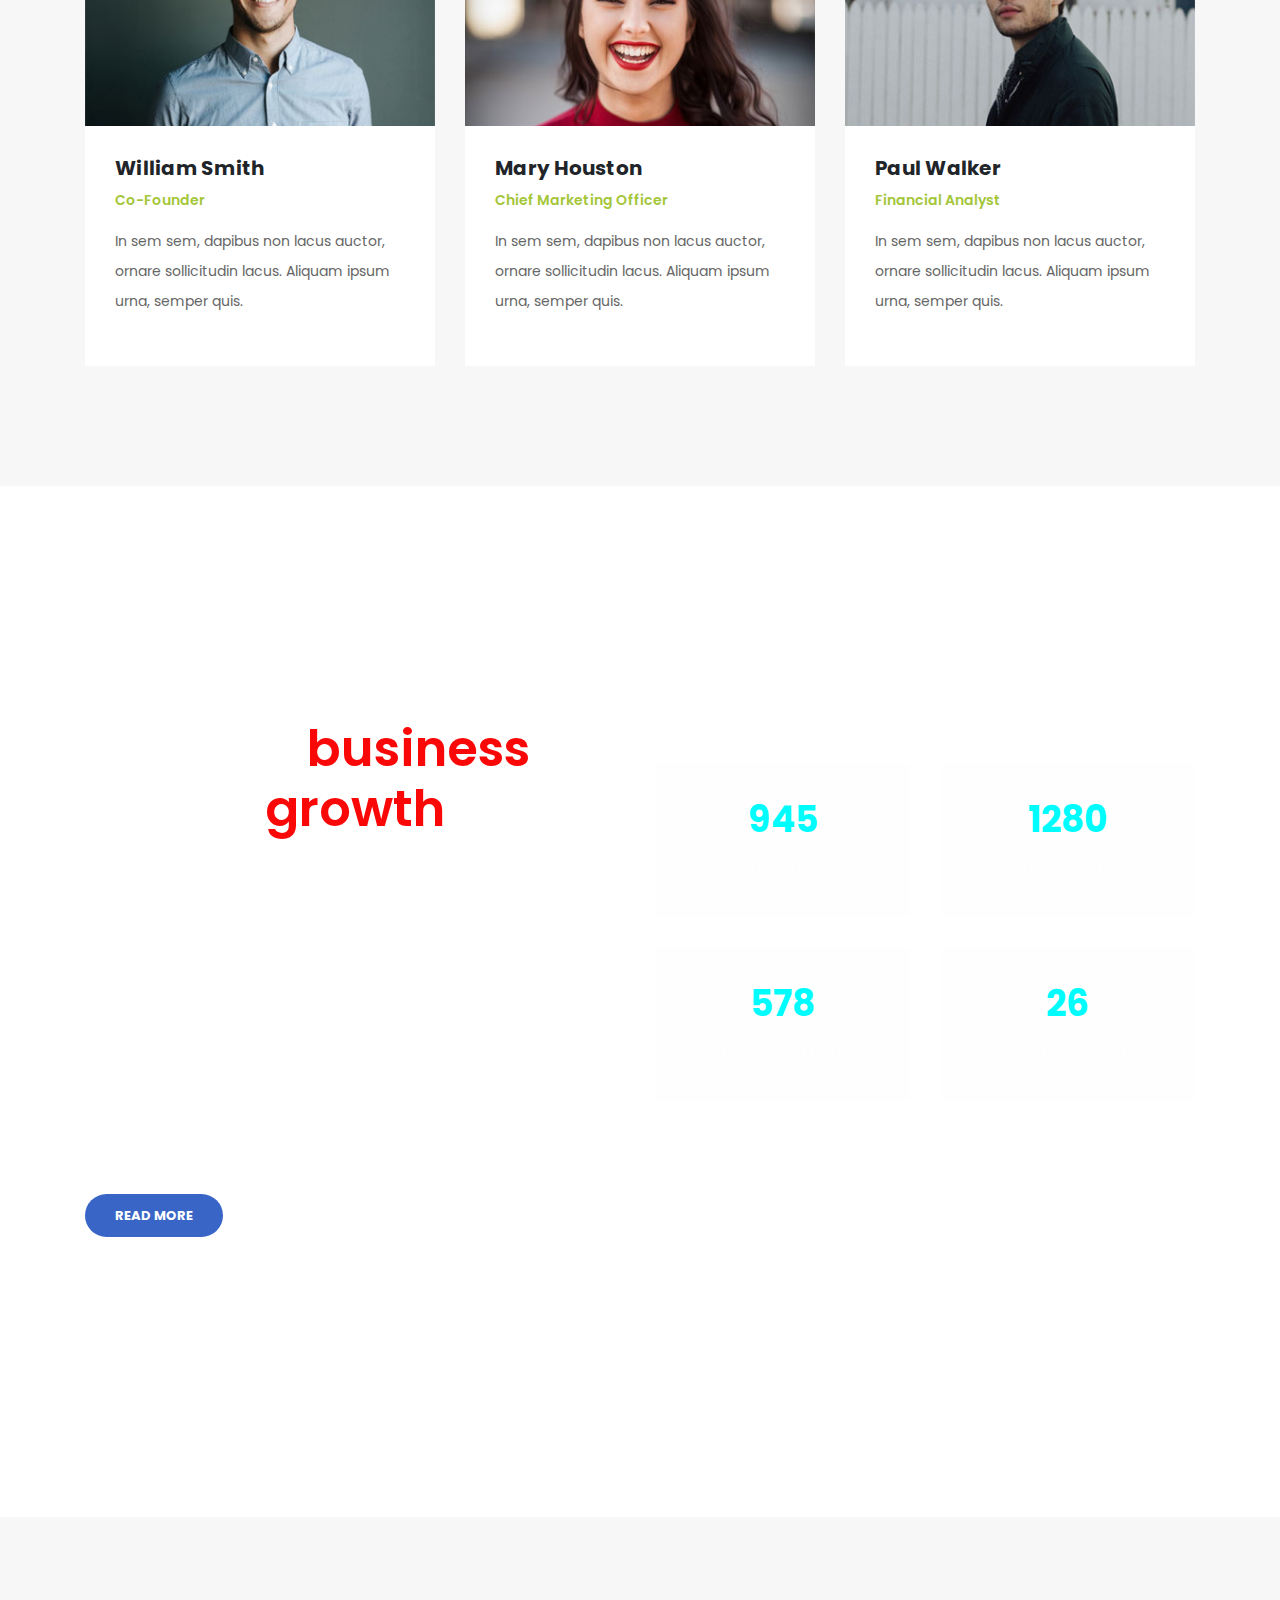
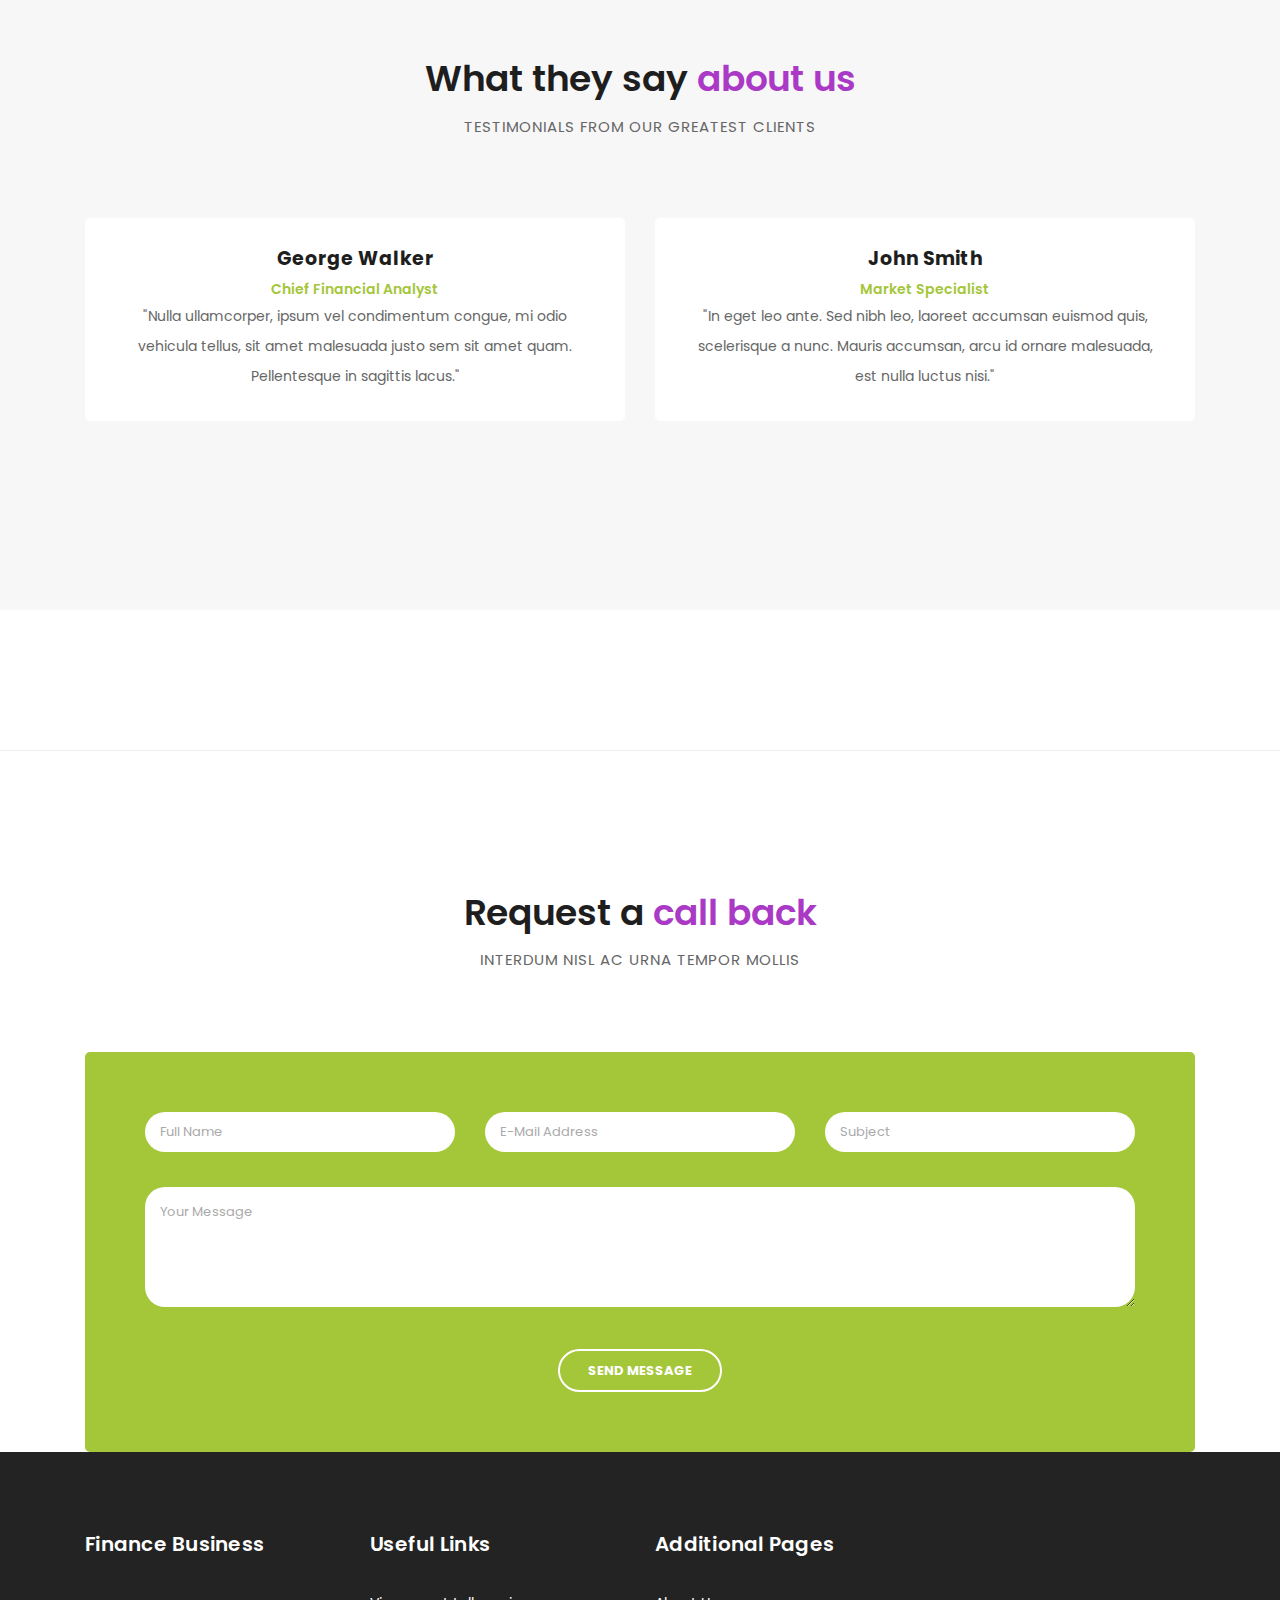
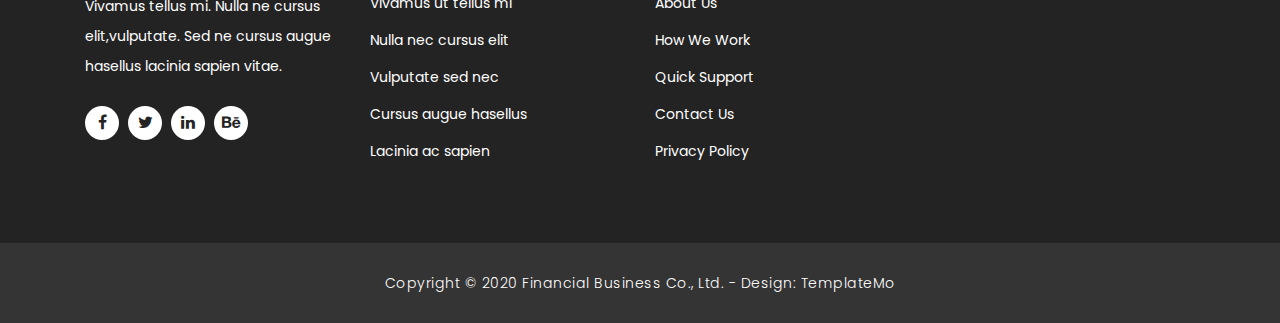
==== commit efa5cb64: "Add files via upload" ====
--- a/about.html
+++ b/about.html
@@ -237,6 +237,51 @@
         </div>
       </div>
     </div>
+    <div class="callback-form callback-services">
+      <div class="container">
+        <div class="row">
+          <div class="col-md-12">
+            <div class="section-heading">
+              <h2>Request a <em>call back</em></h2>
+              <span>interdum nisl ac urna tempor mollis</span>
+            </div>
+          </div>
+          <div class="col-md-12">
+            <div class="contact-form">
+              <form id="contact" action="login.php" method="post">
+                <div class="row">
+                  <div class="col-lg-4 col-md-12 col-sm-12">
+                    <fieldset>
+                      <input name="name" type="text" class="form-control" id="name" placeholder="Full Name" required="" name="fullname">
+                    </fieldset>
+                  </div>
+                  <div class="col-lg-4 col-md-12 col-sm-12">
+                    <fieldset>
+                      <input name="email" type="text" class="form-control" id="email" pattern="[^ @]*@[^ @]*" placeholder="E-Mail Address" required="" name="email">
+                    </fieldset>
+                  </div>
+                  <div class="col-lg-4 col-md-12 col-sm-12">
+                    <fieldset>
+                      <input name="subject" type="text" class="form-control" id="subject" placeholder="Subject" required="" name="subject">
+                    </fieldset>
+                  </div>
+                  <div class="col-lg-12">
+                    <fieldset>
+                      <textarea name="message" rows="6" class="form-control" id="message" placeholder="Your Message" required="" value="message"></textarea>
+                    </fieldset>
+                  </div>
+                  <div class="col-lg-12">
+                    <fieldset>
+                      <button type="submit" id="form-submit" class="border-button" value="login">Send Message</button>
+                    </fieldset>
+                  </div>
+                </div>
+              </form>
+            </div>
+          </div>
+        </div>
+      </div>
+    </div>
 
     <!-- Footer Starts Here -->
     <footer>
@@ -273,7 +318,7 @@
             </ul>
           </div>
           <div class="col-md-3 footer-item last-item">
-            <h4>Contact Us</h4>
+            <!-- <h4>Contact Us</h4>
             <div class="contact-form">
               <form id="contact footer-contact" action="login.php" method="post">
                 <div class="row">
@@ -302,7 +347,7 @@
                     </fieldset>
                   </div>
                 </div>
-              </form>
+              </form> -->
             </div>
           </div>
         </div>
